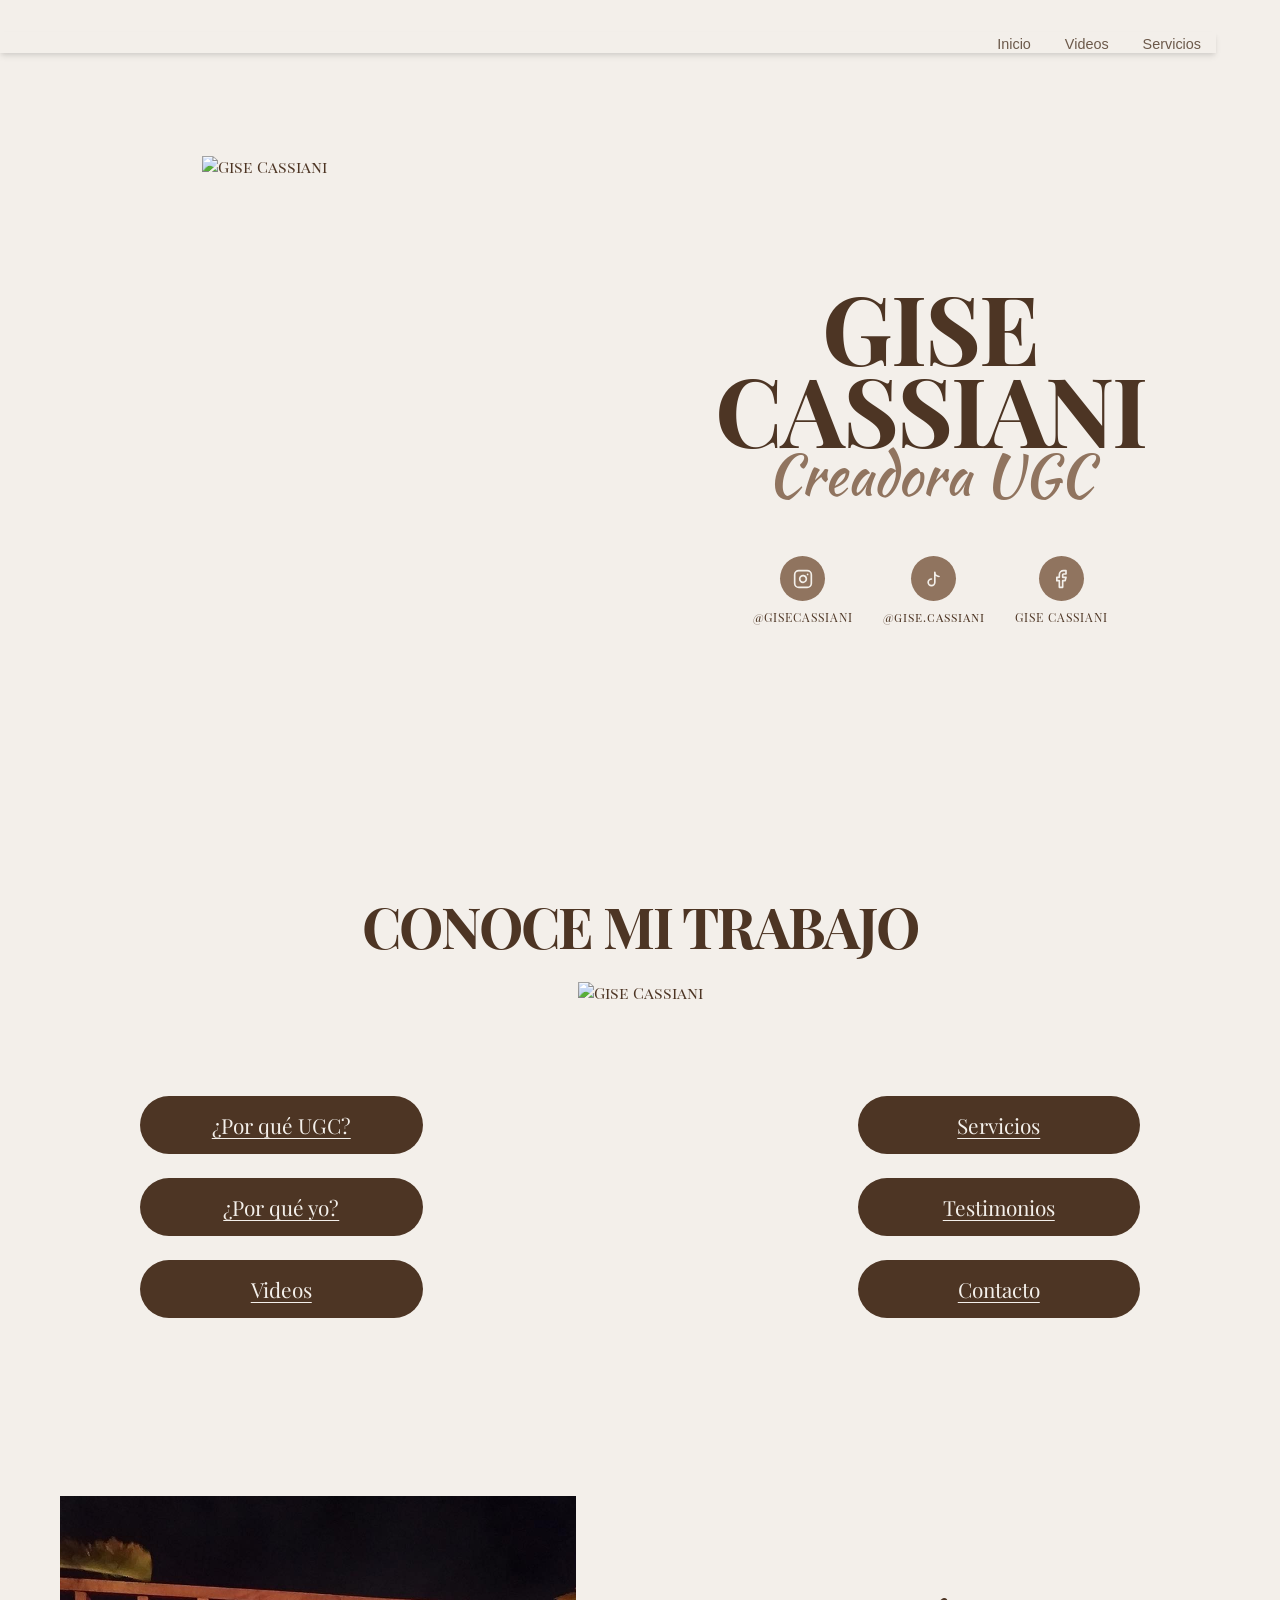
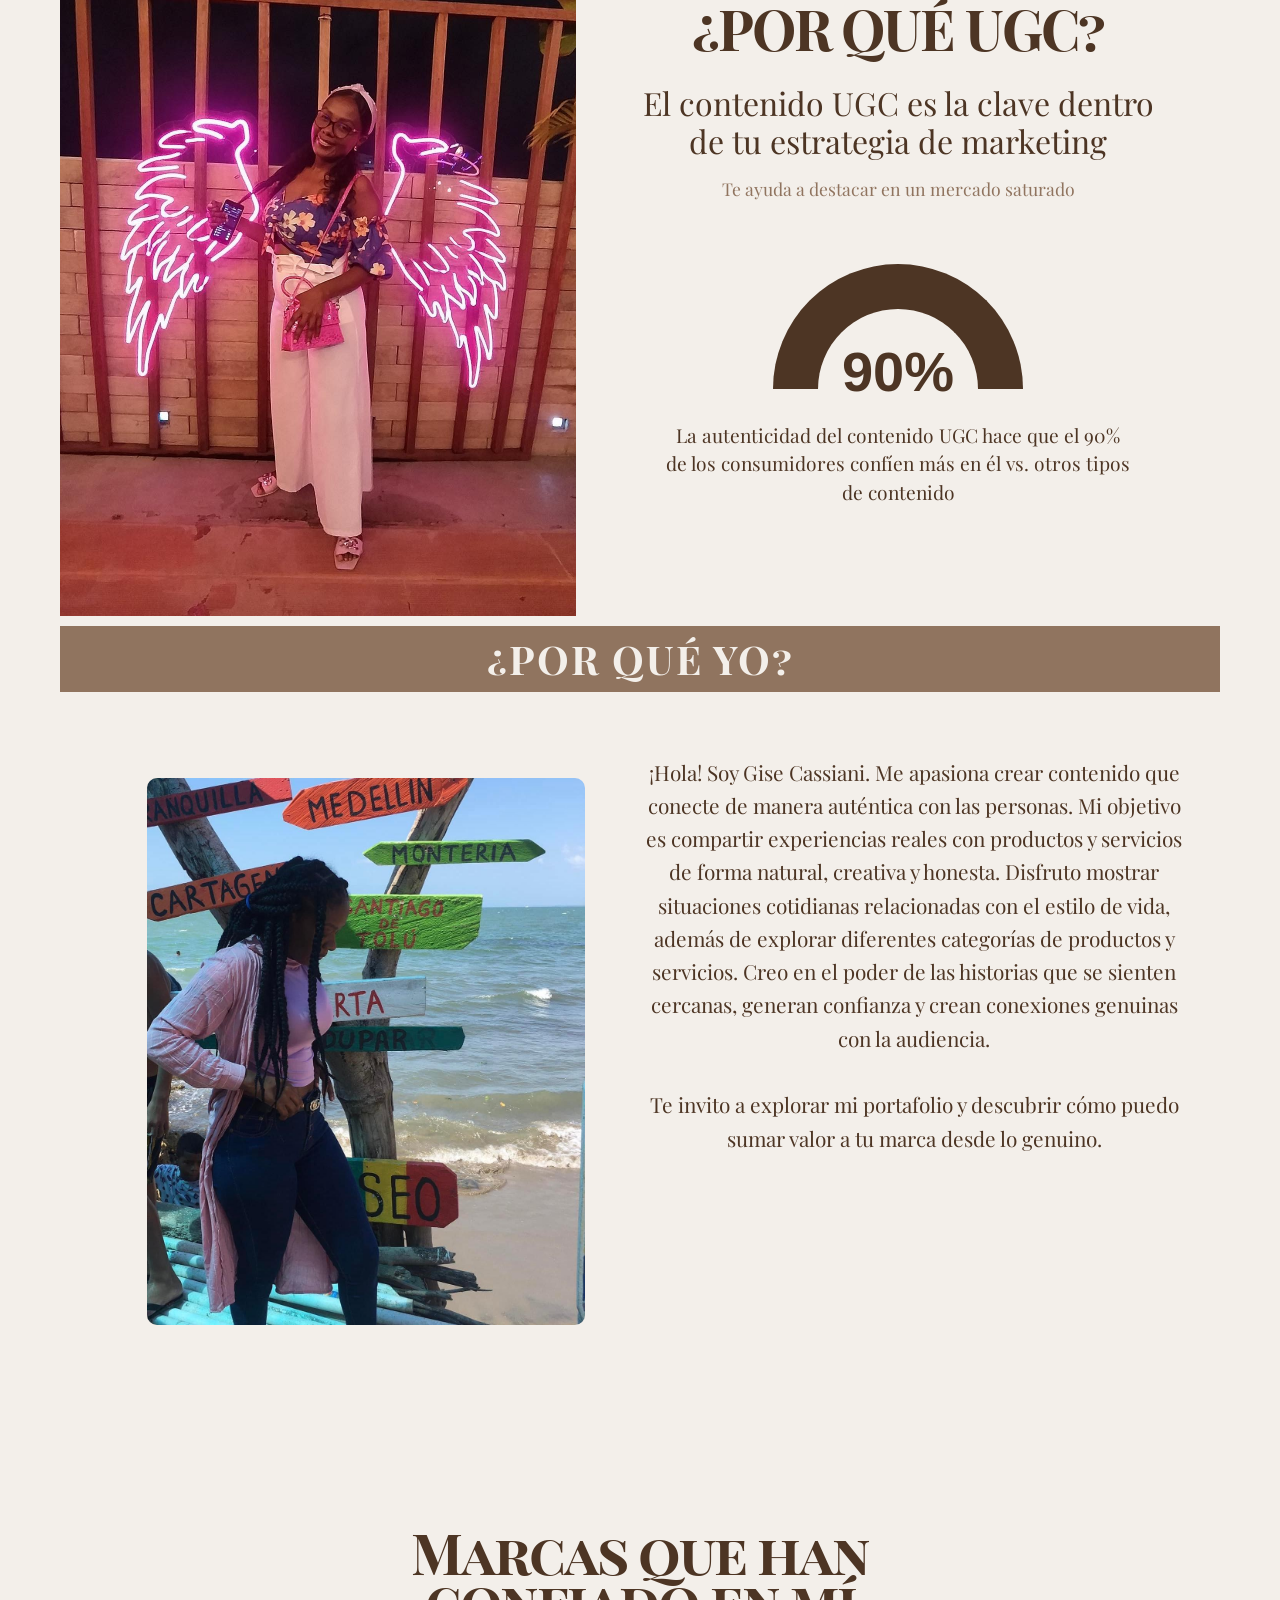
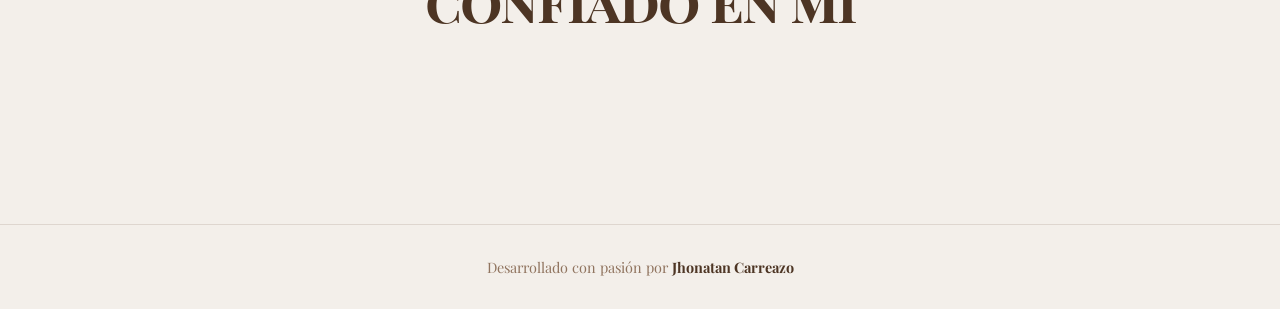
==== index.html @ 655ff2fc "primer commit del portafolio" ====
<!DOCTYPE html>
<html lang="es">

<head>
    <meta charset="UTF-8">
    <meta name="description"
        content="Gise Cassiani - Creadora de contenido UGC. Portafolio profesional de videos, fotos y estrategias de marketing auténtico para marcas.">
    <meta name="keywords"
        content="UGC, Creadora de contenido, Portafolio UGC, Marketing Digital, Videos para marcas, Gise Cassiani">
    <meta name="author" content="Jhonatan Carreazo">
    <meta name="robots" content="index, follow">
    
    <meta property="og:title" content="Gise Cassiani | Portafolio UGC">
    <meta property="og:description" content="Descubre mi trabajo como creadora de contenido UGC. ¡Hagamos magia juntos!">
    <meta property="og:type" content="website">
    <meta property="og:url" content="https://jhonatancarreazo.dev">
    <meta property="og:image" content="images/erasebg-transformed.png">
    <meta property="og:site_name" content="Gise Cassiani Portafolio">
    
    <meta name="twitter:card" content="summary_large_image">
    <meta name="twitter:title" content="Gise Cassiani | Portafolio UGC">
    <meta name="twitter:description" content="¡Conoce mi trabajo como Creadora UGC y cómo puedo ayudar a tu marca!">
    <meta name="twitter:image" content="https://tu-sitio.com/ruta-a-tu-imagen-destacada.jpg">
    <meta name="viewport" content="width=device-width, initial-scale=1.0">
    <title>Gise Cassiani Portafolio UGC</title>
    <link rel="stylesheet" href="css/style.css">
    <link rel="stylesheet" href="css/animations.css">
    <link rel="preconnect" href="https://fonts.googleapis.com">
    <link rel="preconnect" href="https://fonts.gstatic.com" crossorigin>
    <link
        href="https://fonts.googleapis.com/css2?family=Kaushan+Script&family=Playfair+Display:ital,wght@0,400;0,700;1,400&family=Playfair+Display+SC:wght@400;700;900&display=swap"
        rel="stylesheet">
    <link rel="apple-touch-icon" sizes="180x180" href="/apple-touch-icon.png">
    <link rel="icon" type="image/png" sizes="32x32" href="/favicon-32x32.png">
    <link rel="icon" type="image/png" sizes="16x16" href="/favicon-16x16.png">
    <link rel="manifest" href="/site.webmanifest">
</head>

<body>
    <!-- Cabecera principal -->
    <header>
        <nav>
            <ul>
                <li><a href="#pagina1">Inicio</a></li>
                <li><a href="pagina2.html">Videos</a></li>
                <li><a href="pagina3.html">Servicios</a></li>
            </ul>
        </nav>
    </header>

    <!-- Contenido principal -->
    <main>
        <section id="inicio" class="scroll-fade">
            <!-- Columna Izquierda: Imagen -->
            <div class="hero-image">
                <img src="https://scontent.fctg3-1.fna.fbcdn.net/v/t51.75761-15/503026976_18511885459011112_2456021382755067186_n.jpg?stp=dst-jpegr_tt6&cstp=mx1440x1800&ctp=s1440x1800&_nc_cat=107&ccb=1-7&_nc_sid=127cfc&_nc_ohc=nzuhHfvpcVIQ7kNvwGyh96o&_nc_oc=AdpxmUArTo5shgajPVLCJUZVkz6p6e_ZBP7SNXU3FIR8DgE936TfDX5MxRceCmT9PYo&_nc_zt=23&se=-1&_nc_ht=scontent.fctg3-1.fna&_nc_gid=YybNqIV1tyCr9JpvEEvUQQ&_nc_ss=7b2a8&oh=00_Af-fkqdub2Xs7M1Q_HsnXC6SYSzRhWqCmc-sHH1vd_h81A&oe=6A33B19A"
                    alt="Gise Cassiani">
            </div>

            <!-- Columna Derecha: Contenido -->
            <div class="content-right">
                <h2 class="playfair-display-sc-bold">GISE<br>CASSIANI</h2>
                <p class="subtile kaushan-script-regular">Creadora UGC</p>

                <!-- Redes Sociales -->
                <div class="social-container">
                    <div class="social-item">
                        <a href="https://www.instagram.com/gisecassiani_1109/">
                            <div class="icon">
                                <!-- SVG Instagram -->
                                <svg viewBox="0 0 24 24" fill="none" stroke="currentColor" stroke-width="2" stroke-linecap="round"
                                    stroke-linejoin="round">
                                    <rect x="2" y="2" width="20" height="20" rx="5" ry="5"></rect>
                                    <path d="M16 11.37A4 4 0 1 1 12.63 8 4 4 0 0 1 16 11.37z"></path>
                                    <line x1="17.5" y1="6.5" x2="17.51" y2="6.5"></line>
                                </svg>
                            </div>
                        </a>
                        <a href="https://www.instagram.com/gisecassiani_1109/">@GISECASSIANI</a>
                    </div>

                    <div class="social-item">
                        <a href="https://www.tiktok.com/@gise.cassiani">
                            <div class="icon">
                                <!-- SVG TikTok (Aproximación) -->
                                <svg viewBox="0 0 24 24" fill="none" stroke="currentColor" stroke-width="2" stroke-linecap="round"
                                    stroke-linejoin="round">
                                    <path d="M9 12a4 4 0 1 0 4 4V4a5 5 0 0 0 5 5"></path>
                                </svg>
                            </div>
                        </a>
                        <a href="https://www.tiktok.com/@gise.cassiani">@gise.cassiani</a>
                    </div>

                    <div class="social-item">
                        <a href="https://www.facebook.com/giselis.cassianisalgado">
                            <div class="icon">
                                <!-- SVG Facebook -->
                                <svg viewBox="0 0 24 24" fill="none" stroke="currentColor" stroke-width="2" stroke-linecap="round"
                                    stroke-linejoin="round">
                                    <path d="M18 2h-3a5 5 0 0 0-5 5v3H7v4h3v8h4v-8h3l1-4h-4V7a1 1 0 0 1 1-1h3z"></path>
                                </svg>
                            </div>
                        </a>
                        <a href="https://www.facebook.com/giselis.cassianisalgado">GISE CASSIANI</a>
                    </div>
                </div>
            </div>
        </section>
        <section id="conoce-mi-trabajo" class="padding-global scroll-fade">
            <h2 class="titulo-seccion">CONOCE MI TRABAJO</h2>
            <div class="menu-trabajo-container">
                <div class="menu-columna">
                    <a href="#por-que-ugc" class="btn-pildora">¿Por qué UGC?</a>
                    <a href="#por-que-yo" class="btn-pildora">¿Por qué yo?</a>
                    <a href="pagina2.html" class="btn-pildora">Videos</a>
                </div>
        
                <div class="menu-imagen">
                    <img src="images/erasebg-transformed.png" alt="Gise Cassiani">
                </div>
        
                <div class="menu-columna">
                    <a href="pagina3.html#servicios" class="btn-pildora">Servicios</a>
                    <a href="pagina3.html#testimonios" class="btn-pildora">Testimonios</a>
                    <a href="pagina3.html#contacto" class="btn-pildora">Contacto</a>
                </div>
            </div>
        </section>
        
        <section id="por-que-ugc" class="seccion-dividida scroll-fade">
            <div class="mitad-imagen">
                <img src="images/gise_neon.jpg" alt="Por qué UGC">
            </div>
        
            <div class="mitad-texto centrado-vertical">
                <h2 class="titulo-seccion">¿POR QUÉ UGC?</h2>
                <h3 class="subtitulo-serif">El contenido UGC es la clave dentro<br>de tu estrategia de marketing</h3>
                <p class="texto-pequeno">Te ayuda a destacar en un mercado saturado</p>
        
                <div class="grafico-dona-contenedor">
                    <div class="dona-mitad"></div>
                    <span class="dona-texto">90%</span>
                </div>
        
                <p class="texto-serif">La autenticidad del contenido UGC hace que el 90%<br>de los consumidores confíen más en
                    él vs. otros tipos<br>de contenido</p>
            </div>
        </section>
        
        <section id="por-que-yo" class="scroll-fade">
            <div class="barra-titulo">
                <h2>¿POR QUÉ YO?</h2>
            </div>
        
            <div class="seccion-dividida padding-global">
                <div class="mitad-imagen-contenida">
                    <img src="images/gise_jean.jpg" alt="Gise Cassiani">
                </div>
        
                <div class="mitad-texto text-justificado">
                    <p class="texto-serif-grande">
                        ¡Hola! Soy Gise Cassiani. Me apasiona crear contenido que conecte de manera auténtica con las personas.
                        Mi objetivo es compartir experiencias reales con productos y servicios de forma natural, creativa y
                        honesta. Disfruto mostrar situaciones cotidianas relacionadas con el estilo de vida, además de explorar
                        diferentes categorías de productos y servicios. Creo en el poder de las historias que se sienten
                        cercanas, generan confianza y crean conexiones genuinas con la audiencia.<br><br>
                        Te invito a explorar mi portafolio y descubrir cómo puedo sumar valor a tu marca desde lo genuino.
                    </p>
                </div>
            </div>
        </section>
        
        <section id="marcas" class="padding-global scroll-fade">
            <h2 class="titulo-seccion">Marcas que han<br>confiado en mí</h2>
        
            <div class="grid-marcas">
            </div>
        </section>
    </main>
    <footer class="site-footer">
        <p>Desarrollado con pasión por
            <a href="https://jhonatancarreazo.dev" target="_blank" rel="noopener noreferrer">Jhonatan Carreazo</a>
        </p>
    </footer>
<script src="js/scroll.js"></script>
</body>

</html>
---- css/style.css ----
/* 1. REINICIO GENERAL */
* {
    margin: 0;
    padding: 0;
    box-sizing: border-box;
}

.playfair-display-sc-bold {
    font-family: "Playfair Display SC", serif;
    font-weight: 700;
    font-style: normal;
}

.kaushan-script-regular {
    font-family: "Kaushan Script", cursive;
    font-weight: 400;
    font-style: normal;
}

/* 2. ESTILOS GLOBALES */
body {
    font-family: 'Playfair Display SC', serif;
    /* Aplicamos el color beige de la imagen de referencia */
    background-color: #F3EFEA;
    color: #4D3524;
    /* Tono café principal */
    overflow-x: hidden;
}

/* 3. CABECERA Y NAVEGACIÓN */
header {
    padding: 2rem 4rem 0 0;
    text-align: right;
    background: transparent;
}

nav{
    box-shadow: 0 4px 6px -1px rgba(0, 0, 0, 0.1), 0 2px 4px -1px rgba(0, 0, 0, 0.06);
}

nav ul {
    list-style: none;
}

nav ul li {
    display: inline;
    margin: 0 15px;
}

nav ul li a {
    color: #6C594A;
    text-decoration: none;
    font-family: Arial, sans-serif;
    font-size: 0.9rem;
}

nav ul li a:hover {
    color: #4D3524;
}

/* 4. CONTENIDO PRINCIPAL Y SECCIONES */
main {
    width: 100%;
    max-width: 1200px;
    margin: 0 auto;
    padding: 20px;
}

#inicio {
    display: flex;
    flex-direction: row;
    align-items: center;
    justify-content: center;
    height: 85vh;
    /* Ocupa la mayor parte de la pantalla */
    gap: 5%;
    /* Espacio entre imagen y texto */
    /* Eliminamos el borde rojo y las propiedades conflictivas */
    background: transparent;
    box-shadow: none;
}

/* 5. COLUMNA IZQUIERDA (IMAGEN) */
.hero-image {
    flex: 1;
    display: flex;
    justify-content: flex-end;
    max-width: 45%;
}

.hero-image img {
    width: 100%;
    max-width: 380px;
    height: 600px;
    object-fit: cover;
    /* Asegura que la imagen no se deforme */
    /* Eliminamos el borde punteado de tu versión anterior */
}

/* 6. COLUMNA DERECHA (TEXTO Y REDES) */
.content-right {
    flex: 1;
    display: flex;
    flex-direction: column;
    align-items: center;
    text-align: center;
}

h2 {
    font-size: 6em;
    /* Reducido de los 10em originales para que encaje bien */
    color: #4D3524;
    line-height: 0.85;
    /* Junta las líneas "GISE" y "CASSIANI" */
    margin-bottom: 0;
    letter-spacing: -2px;
}

.subtile {
    font-size: 3.5em;
    color: #90745F;
    /* Un café más claro para el subtítulo */
    margin-top: -15px;
    /* Sube la cursiva para que se superponga ligeramente al título */
    /* Eliminado el borde sólido teal */
}

/* 7. REDES SOCIALES */
.social-container {
    display: flex;
    gap: 30px;
    margin-top: 40px;
}

.social-item {
    display: flex;
    flex-direction: column;
    align-items: center;
    gap: 8px;
}

.icon {
    width: 45px;
    height: 45px;
    background-color: #90745F;
    border-radius: 50%;
    display: flex;
    justify-content: center;
    align-items: center;
}

.icon svg {
    width: 20px;
    height: 20px;
    color: #F3EFEA;
    /* Icono del color del fondo */
}

.social-item a {
    text-decoration: none;
    font-family: "Playfair Display SC", serif;
    font-size: 0.75em;
    color: #4D3524;
    letter-spacing: 1px;
}


/* --- CLASES DE UTILIDAD GENERAL --- */
.padding-global {
    padding: 4rem 2rem;
}

.titulo-seccion {
    font-family: "Playfair Display SC", serif;
    font-size: 3.5em;
    color: #4D3524;
    text-align: center;
    margin-bottom: 2rem;
    font-weight: 700;
}

/* --- SECCIÓN: CONOCE MI TRABAJO --- */
.menu-trabajo-container {
    display: flex;
    justify-content: center;
    align-items: center;
    gap: 3rem;
    max-width: 1000px;
    margin: 0 auto;
}

.menu-columna {
    display: flex;
    flex-direction: column;
    gap: 1.5rem;
    flex: 1;
}

.btn-pildora {
    background-color: #4D3524;
    color: #F3EFEA;
    font-family: "Playfair Display", serif;
    font-size: 1.3em;
    text-decoration: underline;
    text-underline-offset: 4px;
    text-decoration-thickness: 1px;
    padding: 15px 30px;
    border-radius: 50px;
    /* Hace la forma de píldora */
    text-align: center;
    transition: transform 0.3s ease;
}

.btn-pildora:hover {
    transform: scale(1.05);
    /* Pequeño zoom al pasar el mouse */
}

.menu-imagen {
    flex: 1.2;
    display: flex;
    justify-content: center;
}

.menu-imagen img {
    max-width: 100%;
    height: 450px;
    object-fit: contain;
}

/* --- SECCIONES DIVIDIDAS (50/50) --- */
.seccion-dividida {
    display: flex;
    flex-wrap: wrap;
    min-height: 80vh;
}

.mitad-imagen,
.mitad-texto {
    flex: 1;
    min-width: 300px;
    /* Para que colapse en móviles */
}

.mitad-imagen img {
    width: 100%;
    height: 100%;
    object-fit: cover;
    /* Cubre todo el espacio sin deformar */
}

.centrado-vertical {
    display: flex;
    flex-direction: column;
    justify-content: center;
    align-items: center;
    text-align: center;
    padding: 2rem 4rem;
}

.subtitulo-serif {
    font-family: "Playfair Display", serif;
    font-size: 2em;
    color: #4D3524;
    font-weight: 400;
    margin-bottom: 1rem;
    line-height: 1.2;
}

.texto-pequeno {
    font-family: "Playfair Display", serif;
    color: #90745F;
    font-size: 1.1em;
    margin-bottom: 2rem;
}

.texto-serif {
    font-family: "Playfair Display", serif;
    color: #4D3524;
    font-size: 1.2em;
    line-height: 1.5;
}

/* --- GRÁFICO DE DONA (90%) CSS PURO --- */
.grafico-dona-contenedor {
    position: relative;
    width: 250px;
    margin: 2rem auto;
}

.dona-mitad {
    width: 250px;
    height: 125px;
    /* Siempre la mitad del ancho */
    border: 45px solid #4D3524;
    /* Grosor del círculo */
    border-bottom: 0;
    border-top-left-radius: 125px;
    border-top-right-radius: 125px;
    box-sizing: border-box;
}

.dona-texto {
    position: absolute;
    bottom: -15px;
    /* Lo baja hacia el espacio vacío */
    left: 50%;
    transform: translateX(-50%);
    font-size: 3.5em;
    font-weight: 900;
    color: #4D3524;
    font-family: Arial, sans-serif;
}

/* --- SECCIÓN: ¿POR QUÉ YO? --- */
.barra-titulo {
    background-color: #90745F;
    /* Marrón claro/medio */
    padding: 1rem;
    text-align: center;
    margin-top: 10px;
}

.barra-titulo h2 {
    color: #F3EFEA;
    font-family: "Playfair Display SC", serif;
    font-size: 2.5em;
    margin: 0;
    letter-spacing: 2px;
}

.mitad-imagen-contenida {
    flex: 1;
    display: flex;
    justify-content: center;
    align-items: center;
}

.mitad-imagen-contenida img {
    max-width: 80%;
    border-radius: 10px;
}

.texto-serif-grande {
    font-family: "Playfair Display", serif;
    color: #4D3524;
    font-size: 1.3em;
    line-height: 1.6;
    text-align: center;
}

/* --- SECCIÓN: MARCAS --- */
#marcas {
    min-height: 40vh;
    display: flex;
    flex-direction: column;
    justify-content: center;
}



/* --- SECCIÓN: VIDEOS --- */
.seccion-videos {
    position: relative;
    padding: 4rem 0;
    min-height: 80vh;
}

.fondo-bicolor {
    position: absolute;
    top: 0;
    left: 0;
    width: 100%;
    height: 55%;
    /* La mitad superior es marrón */
    background-color: #4D3524;
    z-index: -1;
}

.videos-header {
    display: flex;
    justify-content: center;
    align-items: center;
    position: relative;
    margin-bottom: 3rem;
}

.btn-back {
    position: absolute;
    left: 5%;
    width: 45px;
    height: 45px;
    background-color: #F3EFEA;
    color: #4D3524;
    border-radius: 50%;
    display: flex;
    justify-content: center;
    align-items: center;
    text-decoration: none;
}

.btn-back svg {
    width: 24px;
    height: 24px;
}

.pildora-titulo {
    background-color: #F3EFEA;
    padding: 10px 40px;
    border-radius: 50px;
}

.pildora-titulo h2 {
    font-family: "Playfair Display", serif;
    font-size: 2em;
    color: #4D3524;
    margin: 0;
    font-weight: 400;
}

.videos-grid {
    display: flex;
    justify-content: center;
    flex-wrap: wrap;    
    gap: 2rem;
    max-width: 1000px;
    margin: 0 auto;
    padding: 20px;
}

.video-card {
    position: relative;
    width: 300px;
    height: 500px;
    flex-shrink: 0;
    border-radius: 20px;
    overflow: hidden;
    border: 6px solid #F3EFEA;
    box-shadow: 0 10px 20px rgba(0, 0, 0, 0.1);
}

.video-card img,
.video-card video {
    width: 100%;
    height: 100%;
    object-fit: cover;
    /* Esto es la clave: fuerza el encuadre */
    display: block;
}

.play-icon {
    position: absolute;
    top: 50%;
    left: 50%;
    transform: translate(-50%, -50%);
    width: 50px;
    height: 50px;
    background-color: rgba(77, 53, 36, 0.7);
    color: #F3EFEA;
    border-radius: 50%;
    display: flex;
    justify-content: center;
    align-items: center;
    font-size: 1.5em;
    cursor: pointer;
}

/* --- SECCIÓN: MIS SERVICIOS --- */
.seccion-servicios {
    display: flex;
    align-items: center;
    gap: 4rem;
}

.servicios-titulo-bloque {
    background-color: #4D3524;
    padding: 2rem 3rem;
    width: 40%;
}

.servicios-titulo-bloque h2 {
    color: #F3EFEA;
    font-size: 3em;
    font-family: "Playfair Display SC", serif;
    margin: 0;
    text-align: right;
}

.lista-servicios {
    list-style: none;
    flex: 1;
    display: flex;
    flex-direction: column;
    gap: 2rem;
}

.lista-servicios li {
    display: flex;
    align-items: flex-start;
    gap: 1rem;
}

.diamante {
    color: #4D3524;
    font-size: 1.5em;
    margin-top: -5px;
}

.lista-servicios p {
    font-family: Arial, sans-serif;
    color: #4D3524;
    font-size: 1.1em;
    line-height: 1.5;
    letter-spacing: 1px;
}

/* --- SECCIÓN: TESTIMONIOS Y ESTADÍSTICAS --- */
.text-center {
    text-align: center;
}

.titulo-estadisticas {
    font-family: "Playfair Display", serif;
    font-size: 4em;
    color: #4D3524;
    margin-bottom: 3rem;
    font-weight: 400;
}

.ampersand {
    font-family: "Playfair Display", serif;
    font-size: 1.5em;
    font-weight: 700;
    vertical-align: middle;
}

.estadisticas-grid {
    display: flex;
    justify-content: center;
    gap: 2rem;
    flex-wrap: wrap;
}

.stat-columna {
    flex: 1;
    min-width: 250px;
    max-width: 350px;
}

.stat-columna img {
    width: 100%;
    border-radius: 10px;
    box-shadow: 0 4px 10px rgba(0, 0, 0, 0.05);
}

.stat-fuente {
    font-family: "Playfair Display", serif;
    font-size: 1.5em;
    color: #90745F;
    margin-top: 1rem;
}

/* --- SECCIÓN: CONTACTO --- */
.align-center {
    align-items: center;
}

.texto-centro {
    text-align: center;
}

.mitad-imagen-circular {
    flex: 1;
    display: flex;
    justify-content: center;
}

.circulo-espejo {
    width: 450px;
    height: 450px;
    border-radius: 50%;
    overflow: hidden;
}

.circulo-espejo img {
    width: 100%;
    height: 100%;
    object-fit: cover;
}

.titulo-magia {
    font-family: "Playfair Display SC", serif;
    font-size: 3.5em;
    color: #4D3524;
    line-height: 1.1;
    margin-bottom: 0.5rem;
}

.subtitulo-contacto {
    font-family: "Playfair Display", serif;
    color: #90745F;
    font-size: 1.2em;
    margin-bottom: 3rem;
    letter-spacing: 2px;
}

.info-contacto {
    display: flex;
    flex-direction: column;
    align-items: center;
    gap: 1rem;
    margin-bottom: 3rem;
}

.contacto-item {
    display: flex;
    align-items: center;
    gap: 15px;
    color: #90745F;
}

.contacto-item svg {
    width: 24px;
    height: 24px;
}

.contacto-item span {
    font-family: "Playfair Display", serif;
    font-size: 1.2em;
}

.justify-center {
    justify-content: center;
}

.site-footer {
    text-align: center;
    padding: 2rem;
    background-color: #F3EFEA;
    /* Mismo color de fondo */
    color: #90745F;
    /* Color café suave */
    font-family: "Playfair Display", serif;
    font-size: 0.9em;
    border-top: 1px solid #DED6CF;
    /* Una línea muy fina para separar */
    margin-top: 2rem;
}

.site-footer a {
    color: #4D3524;
    text-decoration: none;
    font-weight: 700;
    transition: color 0.3s ease;
}

.site-footer a:hover {
    color: #90745F;
    text-decoration: underline;
}
---- css/animations.css ----
/* 1. APARICIÓN SUAVE (FADE IN) */
.fade-in {
    opacity: 0;
    animation: fadeInAnimation 1.5s ease-in forwards;
}

@keyframes fadeInAnimation {
    from {
        opacity: 0;
        transform: translateY(20px);
    }

    to {
        opacity: 1;
        transform: translateY(0);
    }
}

/* 2. EFECTO HOVER EN VIDEOS Y TARJETAS */
.video-card,
.mitad-imagen img,
.circulo-espejo {
    transition: transform 0.4s ease, box-shadow 0.4s ease;
}


.video-card:hover,
.mitad-imagen img:hover{
    transform: scale(1.02);
    box-shadow: 0 20px 30px rgba(0, 0, 0, 0.15);
}

/* 3. FLOTAR PARA ICONOS O BOTONES */
@keyframes float {
    0% {
        transform: translateY(0px);
    }

    50% {
        transform: translateY(-10px);
    }

    100% {
        transform: translateY(0px);
    }
}

.icon,
.hero-image,
.circulo-espejo,
.menu-imagen,
.diamante {
    animation: float 3s ease-in-out infinite;
}


.titulo-seccion,
.titulo-magia {
    animation: slideInLeft 1s ease-out;
}

@keyframes slideInLeft {
    from {
        opacity: 0;
        transform: translateX(-50px);
    }

    to {
        opacity: 1;
        transform: translateX(0);
    }
}


/* Estado inicial: invisible y un poco desplazado */
.scroll-fade {
    opacity: 0;
    transform: translateY(30px);
    transition: all 0.8s ease-out;
}

/* Estado activo: cuando el JS detecta que entró en pantalla */
.scroll-fade.active {
    opacity: 1;
    transform: translateY(0);
}

/* QUITAMOS el hover de los enlaces de navegación */
nav a {
    transition: none !important;
    /* Elimina animaciones en el nav */
}
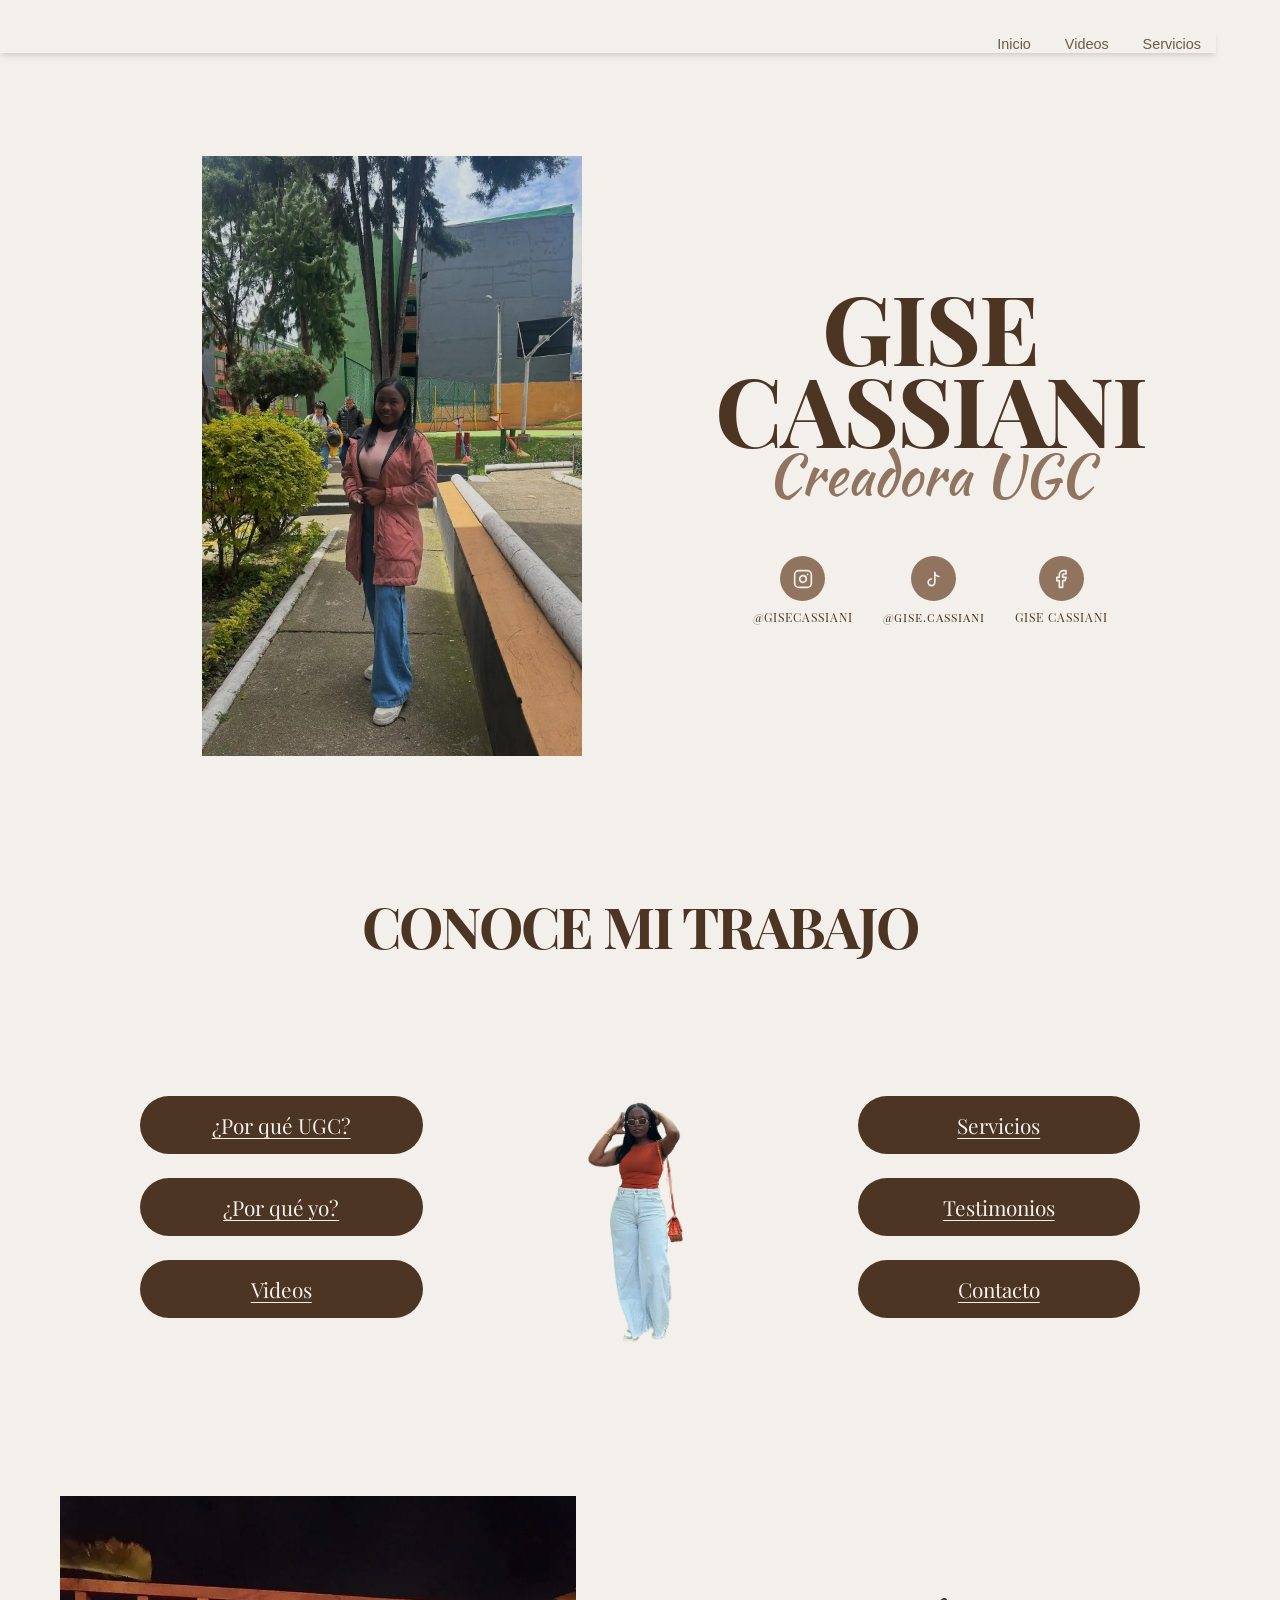
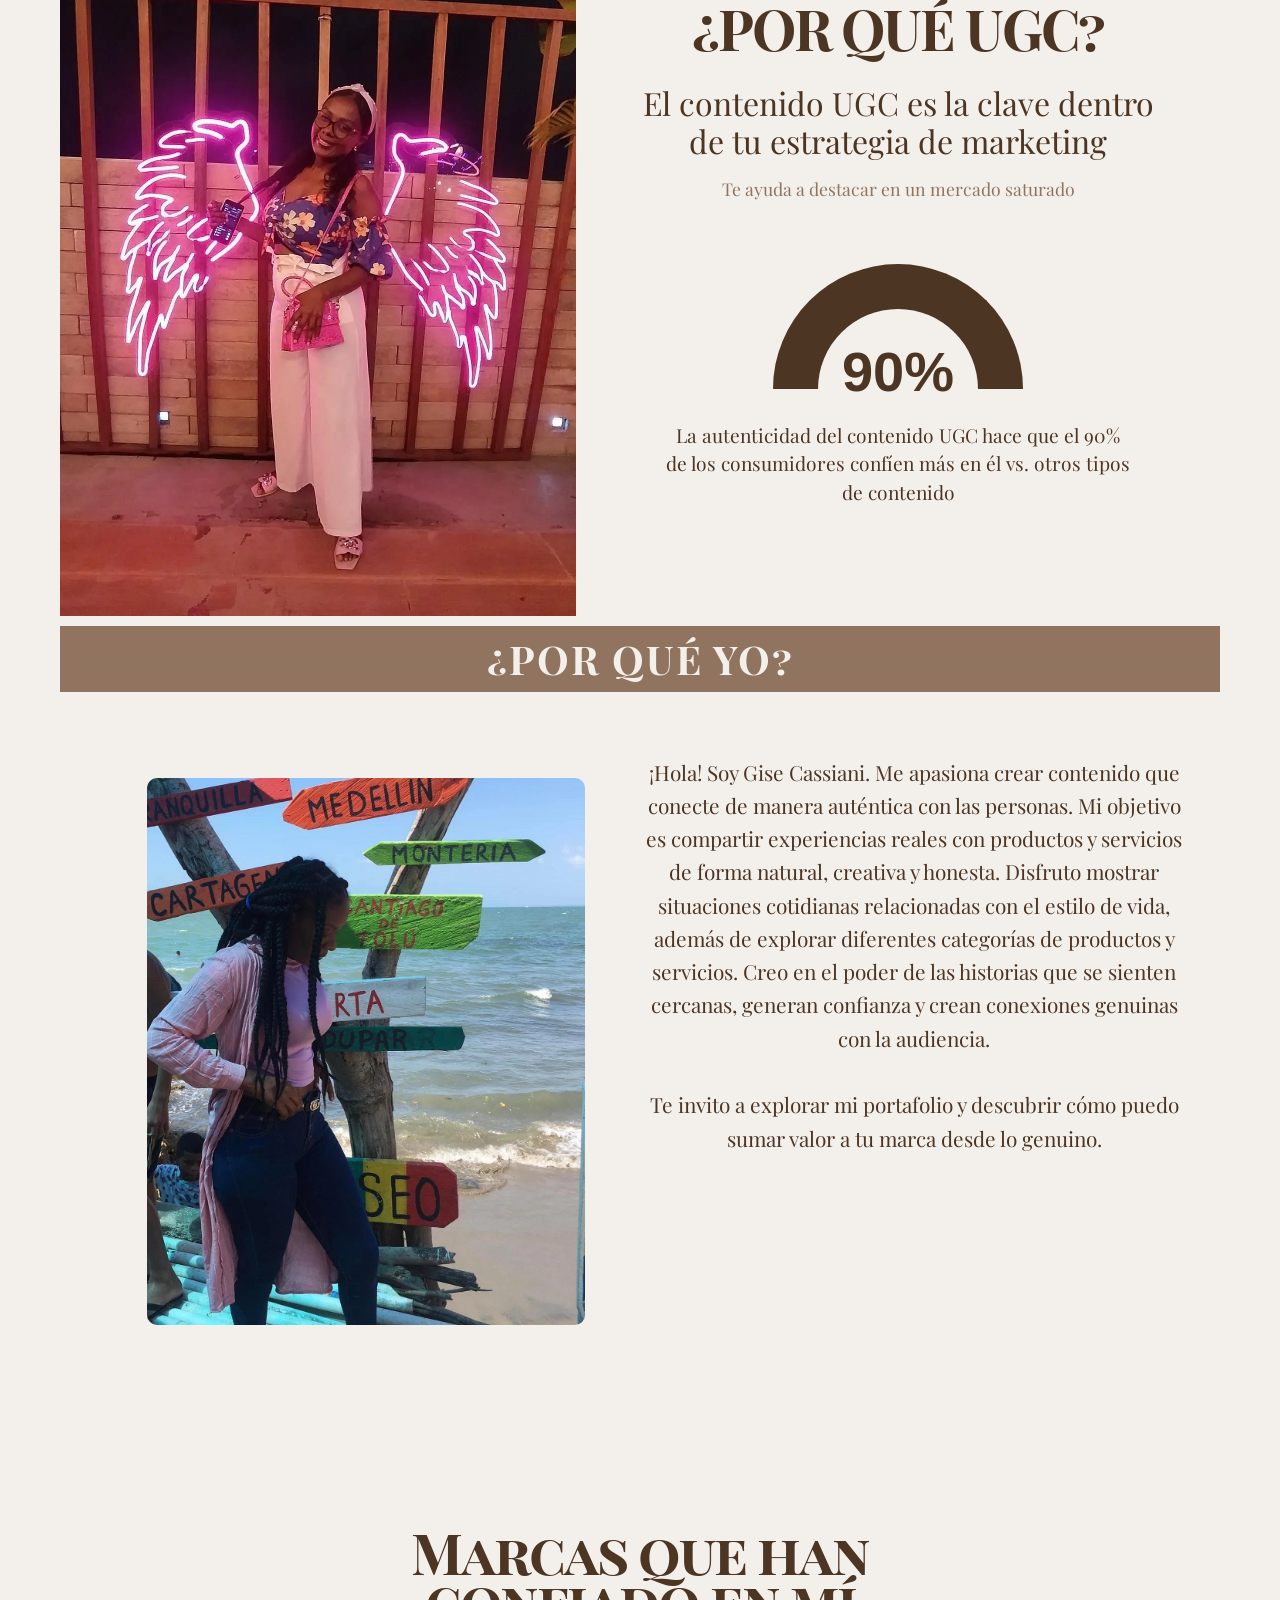
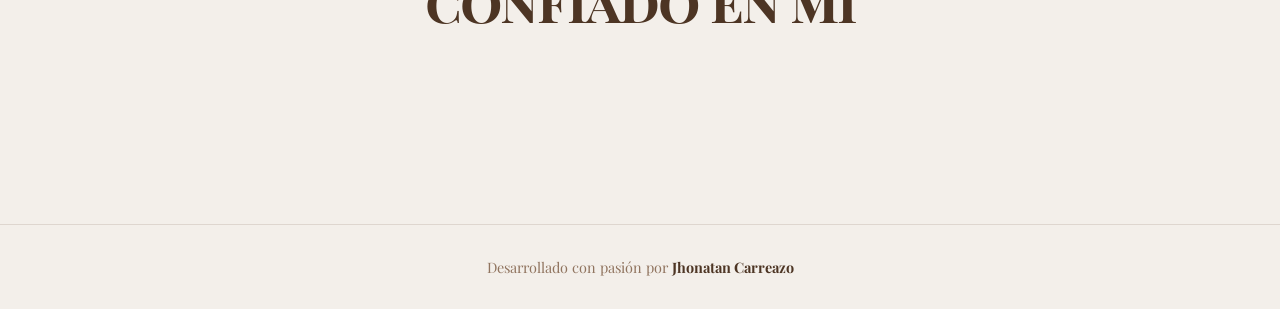
==== commit c57ed905: "Actualización: optimización de imágenes webp y nuevas páginas" ====
--- a/index.html
+++ b/index.html
@@ -20,7 +20,7 @@
     <meta name="twitter:card" content="summary_large_image">
     <meta name="twitter:title" content="Gise Cassiani | Portafolio UGC">
     <meta name="twitter:description" content="¡Conoce mi trabajo como Creadora UGC y cómo puedo ayudar a tu marca!">
-    <meta name="twitter:image" content="https://tu-sitio.com/ruta-a-tu-imagen-destacada.jpg">
+    <meta name="twitter:image" content="images/hero-image.webp">
     <meta name="viewport" content="width=device-width, initial-scale=1.0">
     <title>Gise Cassiani Portafolio UGC</title>
     <link rel="stylesheet" href="css/style.css">
@@ -53,7 +53,7 @@
         <section id="inicio" class="scroll-fade">
             <!-- Columna Izquierda: Imagen -->
             <div class="hero-image">
-                <img src="https://scontent.fctg3-1.fna.fbcdn.net/v/t51.75761-15/503026976_18511885459011112_2456021382755067186_n.jpg?stp=dst-jpegr_tt6&cstp=mx1440x1800&ctp=s1440x1800&_nc_cat=107&ccb=1-7&_nc_sid=127cfc&_nc_ohc=nzuhHfvpcVIQ7kNvwGyh96o&_nc_oc=AdpxmUArTo5shgajPVLCJUZVkz6p6e_ZBP7SNXU3FIR8DgE936TfDX5MxRceCmT9PYo&_nc_zt=23&se=-1&_nc_ht=scontent.fctg3-1.fna&_nc_gid=YybNqIV1tyCr9JpvEEvUQQ&_nc_ss=7b2a8&oh=00_Af-fkqdub2Xs7M1Q_HsnXC6SYSzRhWqCmc-sHH1vd_h81A&oe=6A33B19A"
+                <img src="images/hero-image.webp"
                     alt="Gise Cassiani">
             </div>
 
@@ -117,7 +117,7 @@
                 </div>
         
                 <div class="menu-imagen">
-                    <img src="images/erasebg-transformed.png" alt="Gise Cassiani">
+                    <img src="images/erasebg-transformed.webp" alt="Gise Cassiani">
                 </div>
         
                 <div class="menu-columna">
@@ -130,7 +130,7 @@
         
         <section id="por-que-ugc" class="seccion-dividida scroll-fade">
             <div class="mitad-imagen">
-                <img src="images/gise_neon.jpg" alt="Por qué UGC">
+                <img src="images/gise_neon.webp" alt="Por qué UGC">
             </div>
         
             <div class="mitad-texto centrado-vertical">
@@ -155,7 +155,7 @@
         
             <div class="seccion-dividida padding-global">
                 <div class="mitad-imagen-contenida">
-                    <img src="images/gise_jean.jpg" alt="Gise Cassiani">
+                    <img src="images/gise_jean.webp" alt="Gise Cassiani">
                 </div>
         
                 <div class="mitad-texto text-justificado">
--- a/css/style.css
+++ b/css/style.css
@@ -94,7 +94,7 @@
     height: 600px;
     object-fit: cover;
     /* Asegura que la imagen no se deforme */
-    /* Eliminamos el borde punteado de tu versión anterior */
+    
 }
 
 /* 6. COLUMNA DERECHA (TEXTO Y REDES) */
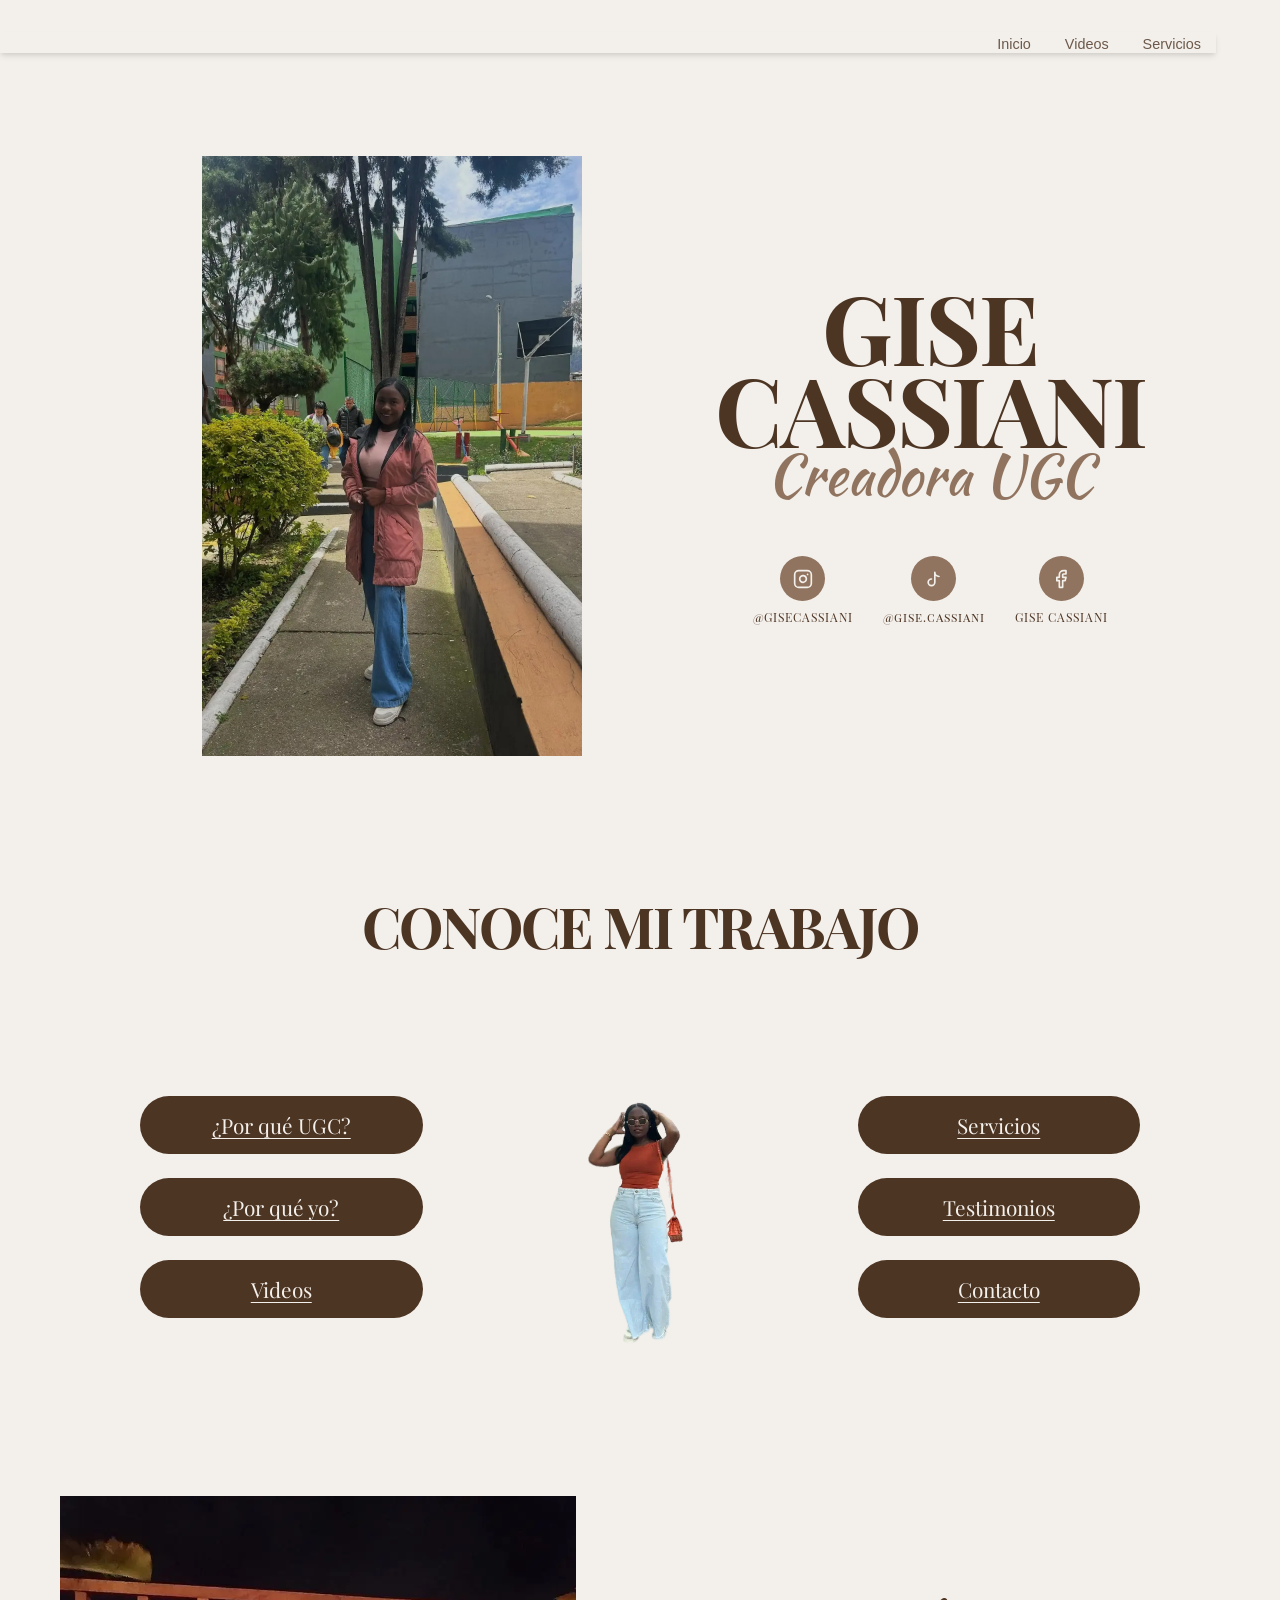
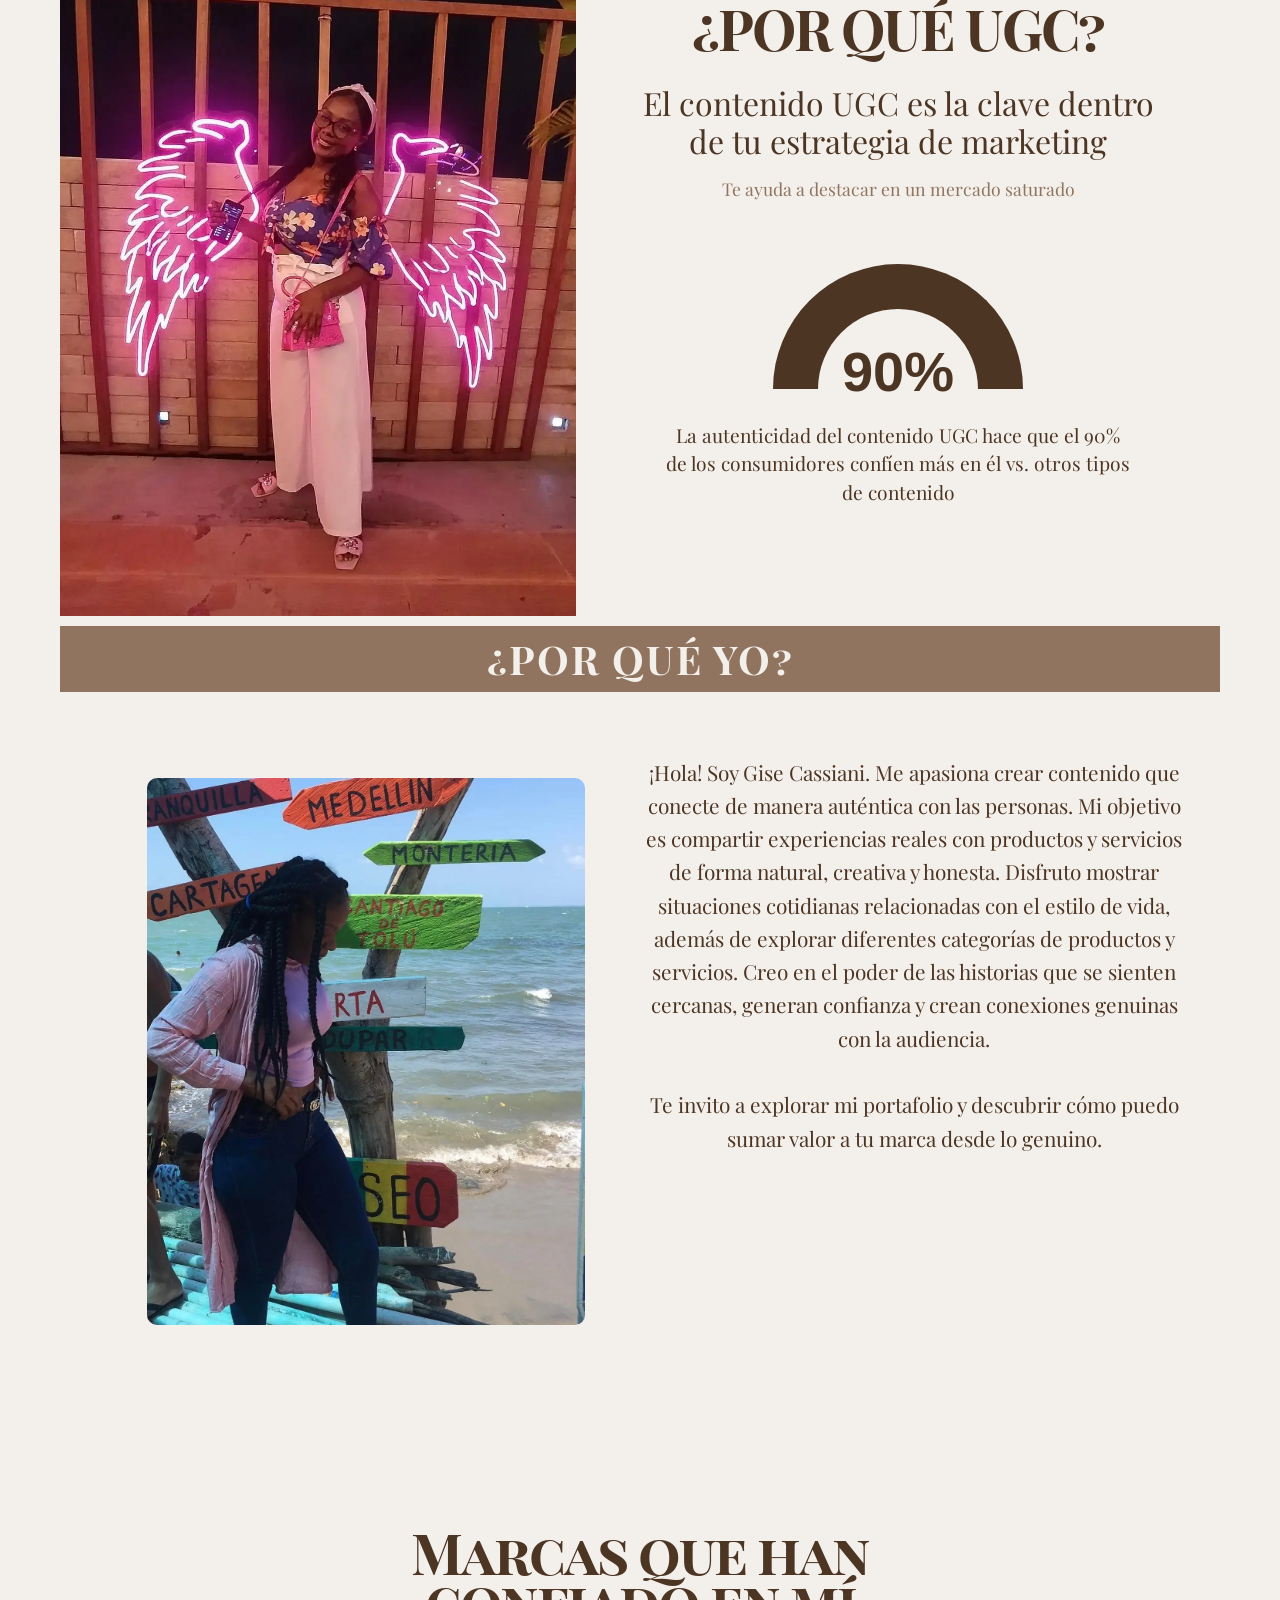
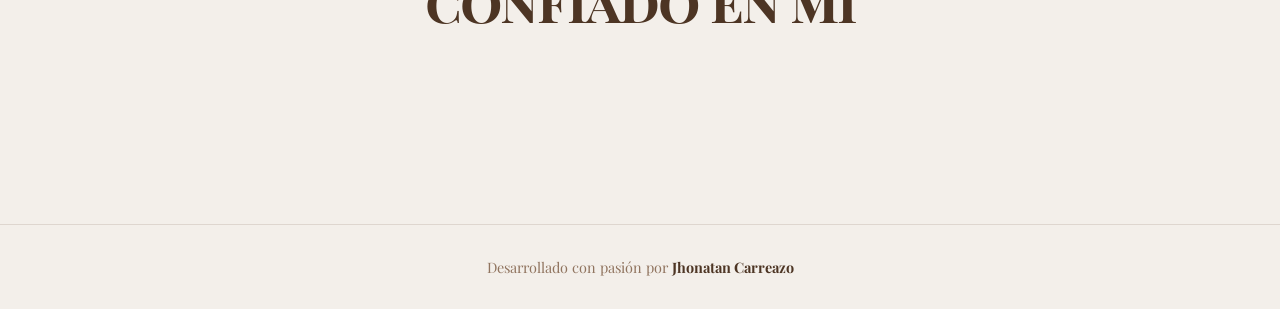
==== commit 3cddcaca: "Finalizando estructura, animaciones y optimización de imágenes" ====
--- a/index.html
+++ b/index.html
@@ -30,6 +30,8 @@
     <link
         href="https://fonts.googleapis.com/css2?family=Kaushan+Script&family=Playfair+Display:ital,wght@0,400;0,700;1,400&family=Playfair+Display+SC:wght@400;700;900&display=swap"
         rel="stylesheet">
+    <link rel="preload" fetchpriority="high" as="image" href="images/hero-image.webp" type="image/webp">
+
     <link rel="apple-touch-icon" sizes="180x180" href="/apple-touch-icon.png">
     <link rel="icon" type="image/png" sizes="32x32" href="/favicon-32x32.png">
     <link rel="icon" type="image/png" sizes="16x16" href="/favicon-16x16.png">
@@ -54,7 +56,7 @@
             <!-- Columna Izquierda: Imagen -->
             <div class="hero-image">
                 <img src="images/hero-image.webp"
-                    alt="Gise Cassiani">
+                    alt="Gise Cassiani" fetchpriority="high">
             </div>
 
             <!-- Columna Derecha: Contenido -->
@@ -117,7 +119,7 @@
                 </div>
         
                 <div class="menu-imagen">
-                    <img src="images/erasebg-transformed.webp" alt="Gise Cassiani">
+                    <img src="images/erasebg-transformed.webp" alt="Gise Cassiani" loading="lazy">
                 </div>
         
                 <div class="menu-columna">
@@ -130,7 +132,7 @@
         
         <section id="por-que-ugc" class="seccion-dividida scroll-fade">
             <div class="mitad-imagen">
-                <img src="images/gise_neon.webp" alt="Por qué UGC">
+                <img src="images/gise_neon.webp" alt="Por qué UGC" loading="lazy">
             </div>
         
             <div class="mitad-texto centrado-vertical">
@@ -155,7 +157,7 @@
         
             <div class="seccion-dividida padding-global">
                 <div class="mitad-imagen-contenida">
-                    <img src="images/gise_jean.webp" alt="Gise Cassiani">
+                    <img src="images/gise_jean.webp" alt="Gise Cassiani" loading="lazy">
                 </div>
         
                 <div class="mitad-texto text-justificado">
@@ -183,7 +185,7 @@
             <a href="https://jhonatancarreazo.dev" target="_blank" rel="noopener noreferrer">Jhonatan Carreazo</a>
         </p>
     </footer>
-<script src="js/scroll.js"></script>
+<script src="js/scroll.js" defer></script>
 </body>
 
 </html>
--- a/css/style.css
+++ b/css/style.css
@@ -75,7 +75,6 @@
     /* Ocupa la mayor parte de la pantalla */
     gap: 5%;
     /* Espacio entre imagen y texto */
-    /* Eliminamos el borde rojo y las propiedades conflictivas */
     background: transparent;
     box-shadow: none;
 }
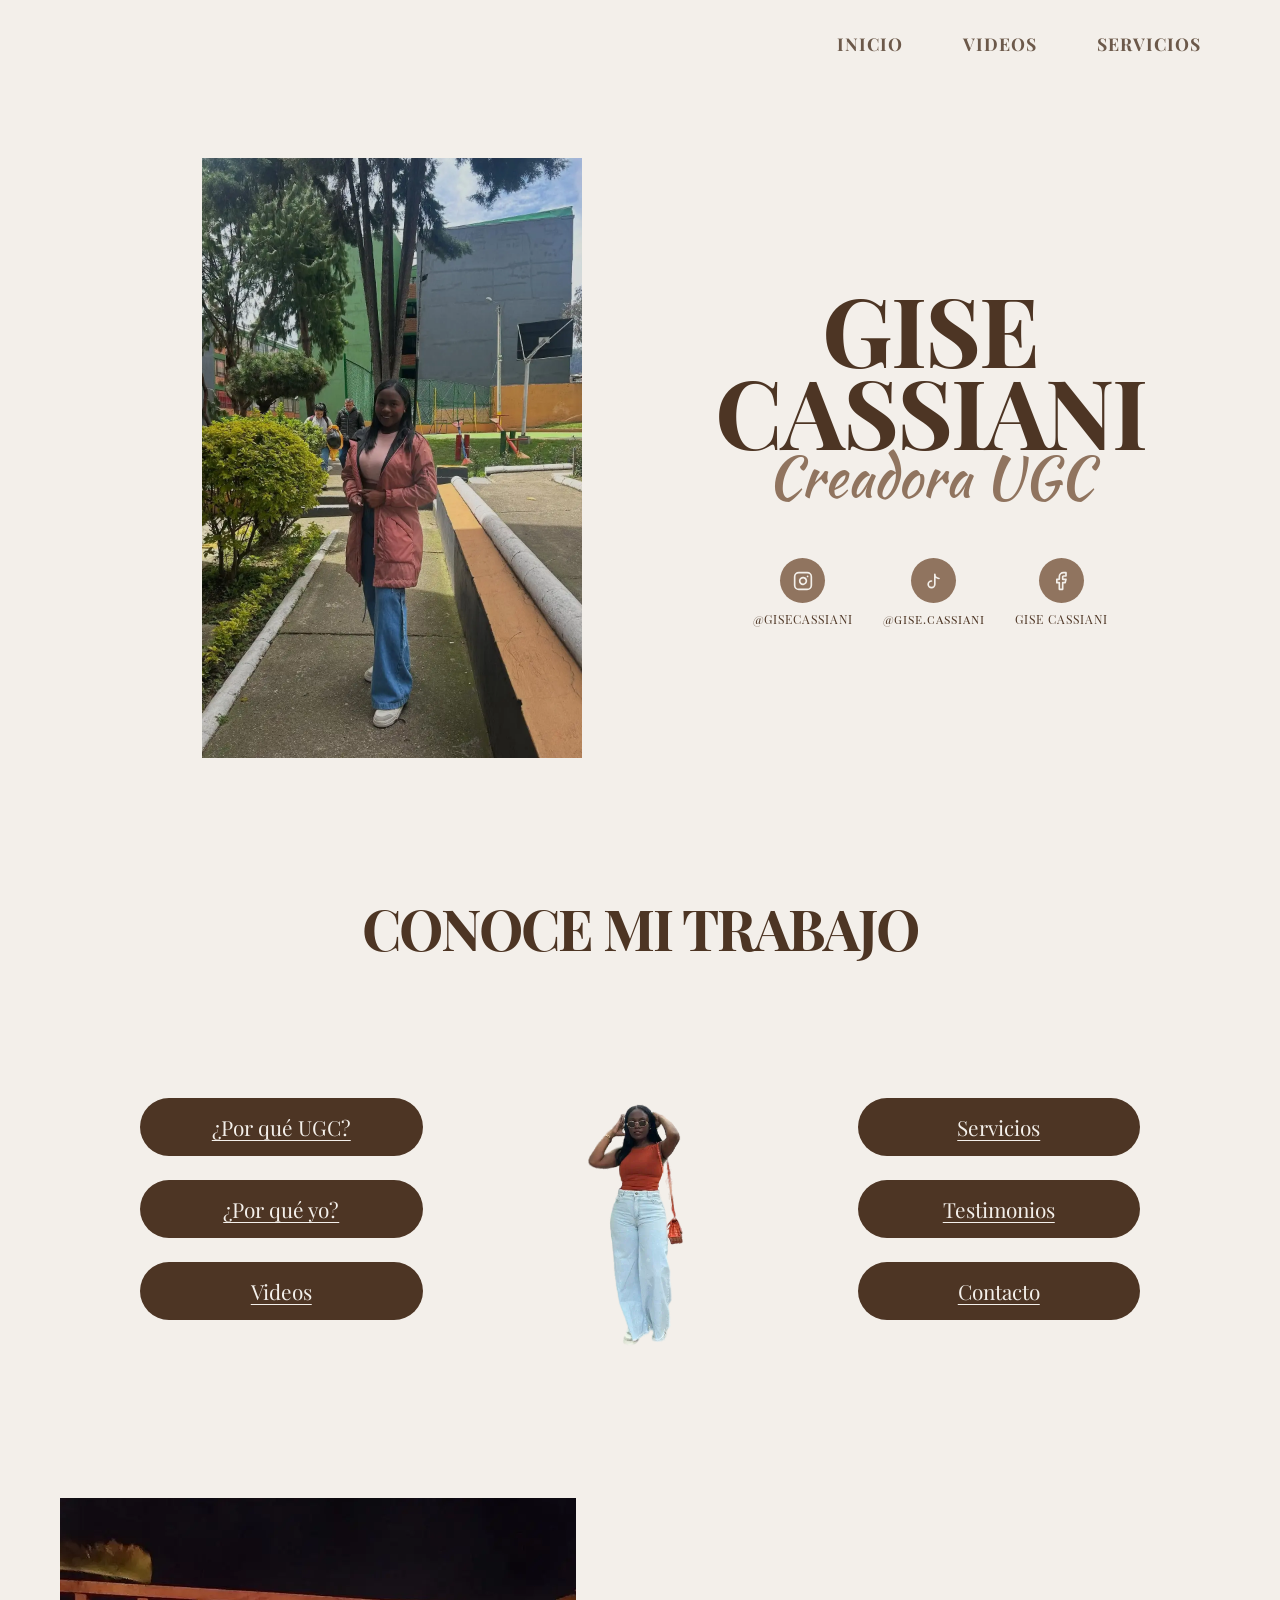
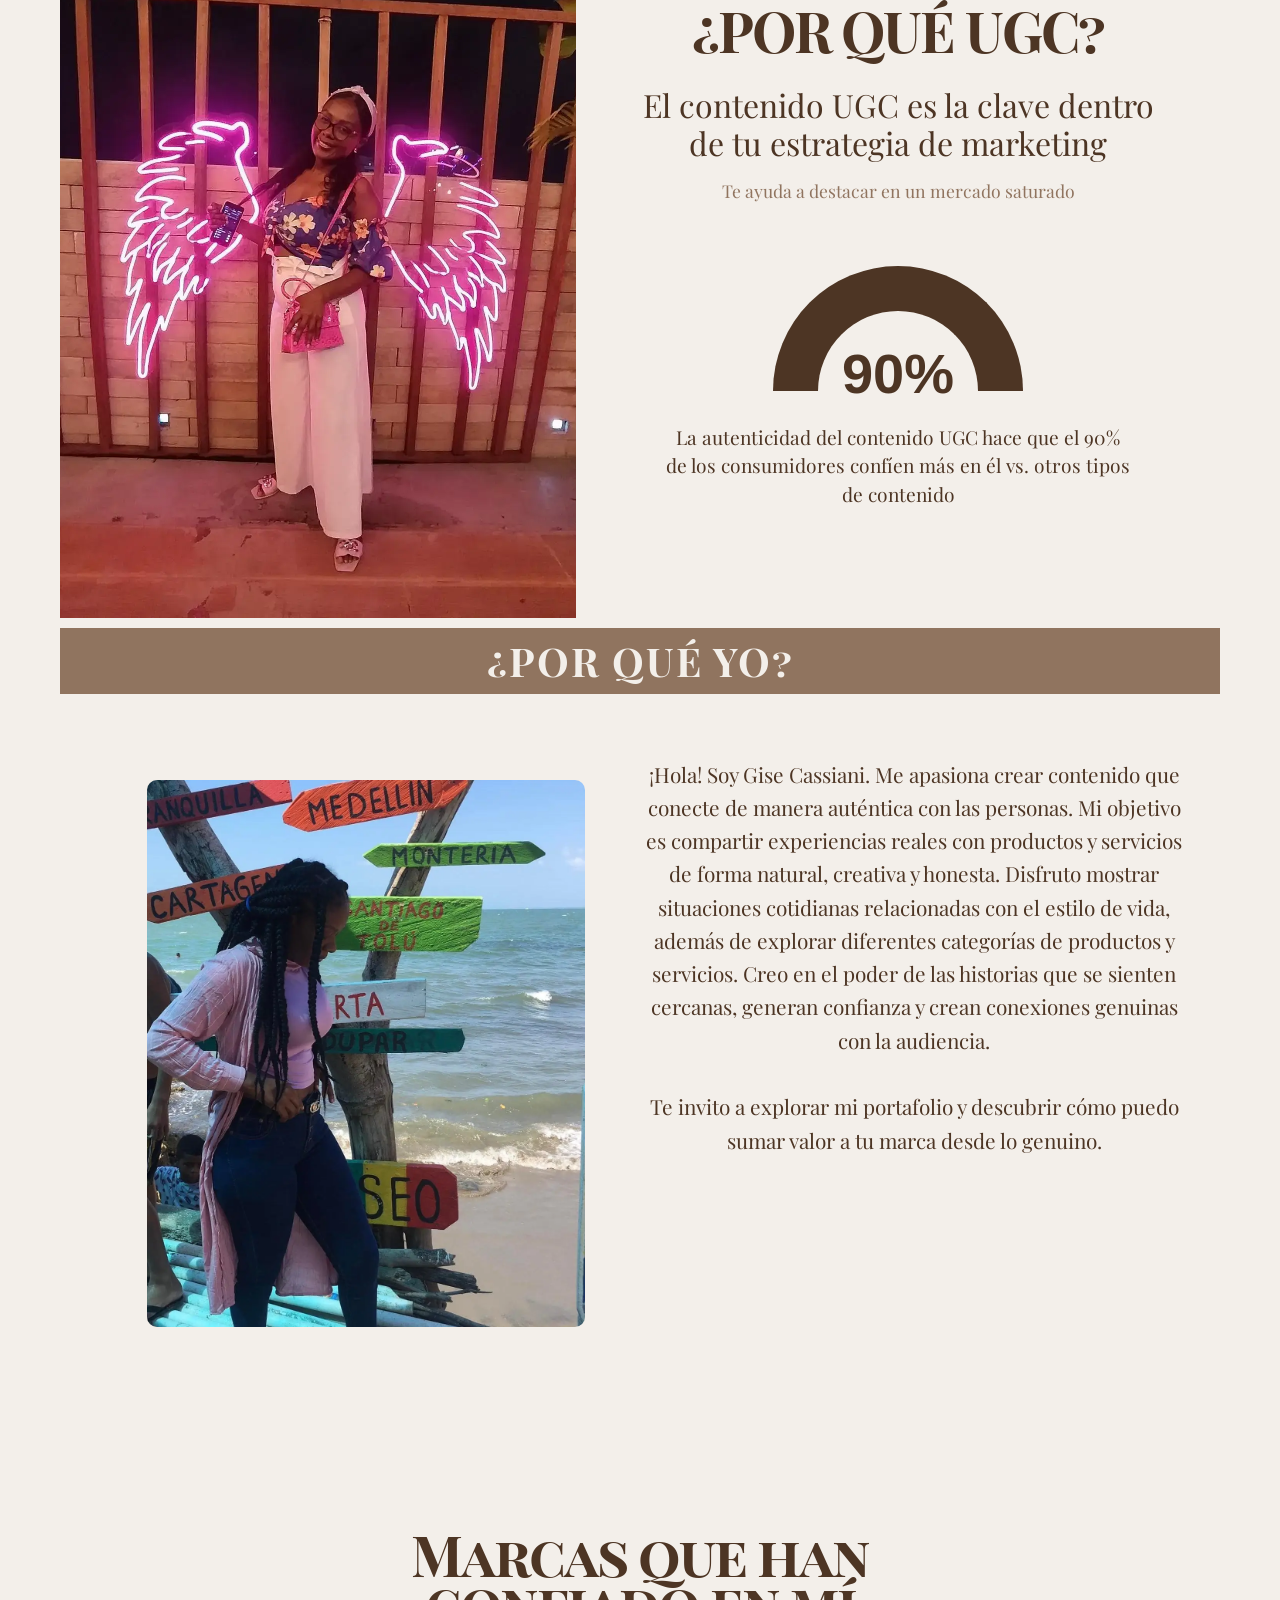
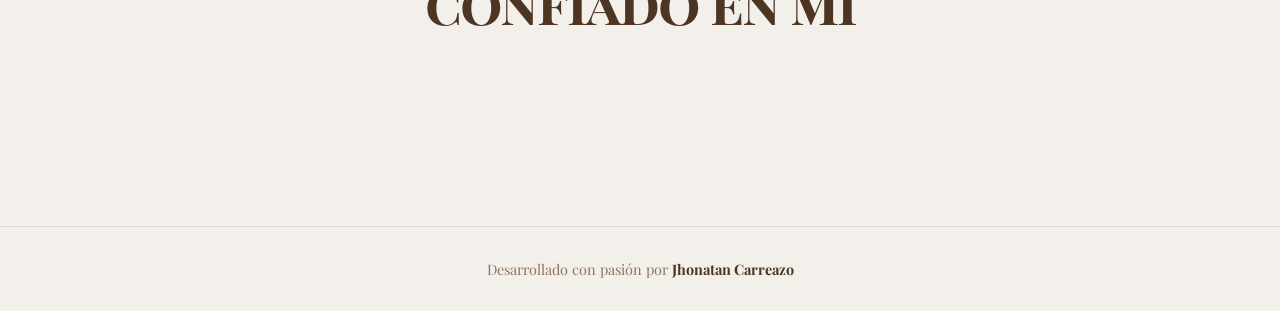
==== commit 872ccd02: "Optimización de navbar y ajustes responsivos" ====
--- a/index.html
+++ b/index.html
@@ -23,6 +23,7 @@
     <meta name="twitter:image" content="images/hero-image.webp">
     <meta name="viewport" content="width=device-width, initial-scale=1.0">
     <title>Gise Cassiani Portafolio UGC</title>
+    <link rel="preload" fetchpriority="high" as="image" href="images/hero-image.webp" type="image/webp">
     <link rel="stylesheet" href="css/style.css">
     <link rel="stylesheet" href="css/animations.css">
     <link rel="preconnect" href="https://fonts.googleapis.com">
@@ -30,7 +31,6 @@
     <link
         href="https://fonts.googleapis.com/css2?family=Kaushan+Script&family=Playfair+Display:ital,wght@0,400;0,700;1,400&family=Playfair+Display+SC:wght@400;700;900&display=swap"
         rel="stylesheet">
-    <link rel="preload" fetchpriority="high" as="image" href="images/hero-image.webp" type="image/webp">
 
     <link rel="apple-touch-icon" sizes="180x180" href="/apple-touch-icon.png">
     <link rel="icon" type="image/png" sizes="32x32" href="/favicon-32x32.png">
--- a/css/style.css
+++ b/css/style.css
@@ -5,6 +5,8 @@
     box-sizing: border-box;
 }
 
+
+
 .playfair-display-sc-bold {
     font-family: "Playfair Display SC", serif;
     font-weight: 700;
@@ -35,11 +37,17 @@
 }
 
 nav{
-    box-shadow: 0 4px 6px -1px rgba(0, 0, 0, 0.1), 0 2px 4px -1px rgba(0, 0, 0, 0.06);
+    box-shadow: none;
 }
 
 nav ul {
     list-style: none;
+    display: flex;
+        /* Usar flexbox en lugar de inline */
+        justify-content: flex-end;
+        /* Alinea a la derecha automáticamente */
+        gap: 30px;
+        /* Controla el espacio entre enlaces de forma precisa */
 }
 
 nav ul li {
@@ -50,8 +58,11 @@
 nav ul li a {
     color: #6C594A;
     text-decoration: none;
-    font-family: Arial, sans-serif;
-    font-size: 0.9rem;
+    font-family: "Playfair Display";
+    font-size: 1.1rem;
+    font-weight: 700;
+    text-transform: uppercase;
+    letter-spacing: 1px;
 }
 
 nav ul li a:hover {
@@ -656,4 +667,138 @@
 .site-footer a:hover {
     color: #90745F;
     text-decoration: underline;
+}
+
+/* AJUSTES PARA CELULARES */
+@media (max-width: 768px) {
+
+    header {
+            padding: 1.5rem;
+            text-align: center;
+            /* Centrado en móvil */
+        }
+    
+        nav ul li {
+            margin: 0 10px;
+            /* Menos margen en móviles */
+        }
+    
+        nav ul li a {
+            font-size: 1rem;
+        }
+
+    /* Hacer que el hero se vea en vertical */
+    #inicio {
+        flex-direction: column;
+        height: auto;
+        padding-top: 2rem;
+        gap: 20px;
+    }
+
+    .hero-image {
+        max-width: 100%;
+        justify-content: center;
+    }
+
+    .hero-image img {
+        height: auto;
+        /* Permite que la imagen sea proporcional */
+        max-height: 400px;
+    }
+
+    /* Ajustar tamaños de letra en móviles */
+    h2 {
+        font-size: 3.5em;
+        /* Reducido para que no se corte */
+    }
+
+    .subtile {
+        font-size: 2em;
+    }
+
+    /* Ajustar las secciones divididas */
+    .seccion-dividida {
+        flex-direction: column;
+    }
+
+    .menu-trabajo-container {
+        flex-direction: column;
+        gap: 1rem;
+    }
+        .seccion-videos {
+            padding: 2rem 0;
+        }
+    
+        .videos-header {
+            flex-direction: column;
+            gap: 1rem;
+            padding: 0 1rem;
+        }
+    
+        .btn-back {
+            position: static;
+            /* Cambia de absoluto a relativo para no romper el flujo */
+            margin-bottom: 10px;
+        }
+    
+        .videos-grid {
+            gap: 1rem;
+            padding: 10px;
+        }
+    
+        .video-card {
+            width: 100%;
+            /* Ocupa todo el ancho disponible */
+            max-width: 300px;
+            /* Mantiene un tope de tamaño */
+            height: 450px;
+            /* Ajuste para pantalla pequeña */
+        }
+}
+
+
+/* AJUSTES ESPECÍFICOS PARA PAGINA3.HTML EN MÓVIL */
+@media (max-width: 768px) {
+
+    /* Ajuste de la sección de servicios */
+    .seccion-servicios {
+        flex-direction: column;
+        gap: 2rem;
+    }
+
+    .servicios-titulo-bloque {
+        width: 100%;
+        padding: 1.5rem;
+    }
+
+    .servicios-titulo-bloque h2 {
+        font-size: 2.2em;
+        text-align: center;
+    }
+
+    .lista-servicios {
+        gap: 1.5rem;
+    }
+
+    /* Ajuste de la sección de contacto */
+    .seccion-dividida.align-center {
+        flex-direction: column;
+    }
+
+    .circulo-espejo {
+        width: 300px;
+        /* Reducido para pantallas pequeñas */
+        height: 300px;
+    }
+
+    .titulo-magia {
+        font-size: 2.5em;
+        /* Reducido para evitar cortes */
+    }
+
+    .social-container {
+        flex-direction: column;
+        /* Apila los iconos social en vertical en móvil */
+        gap: 15px;
+    }
 }
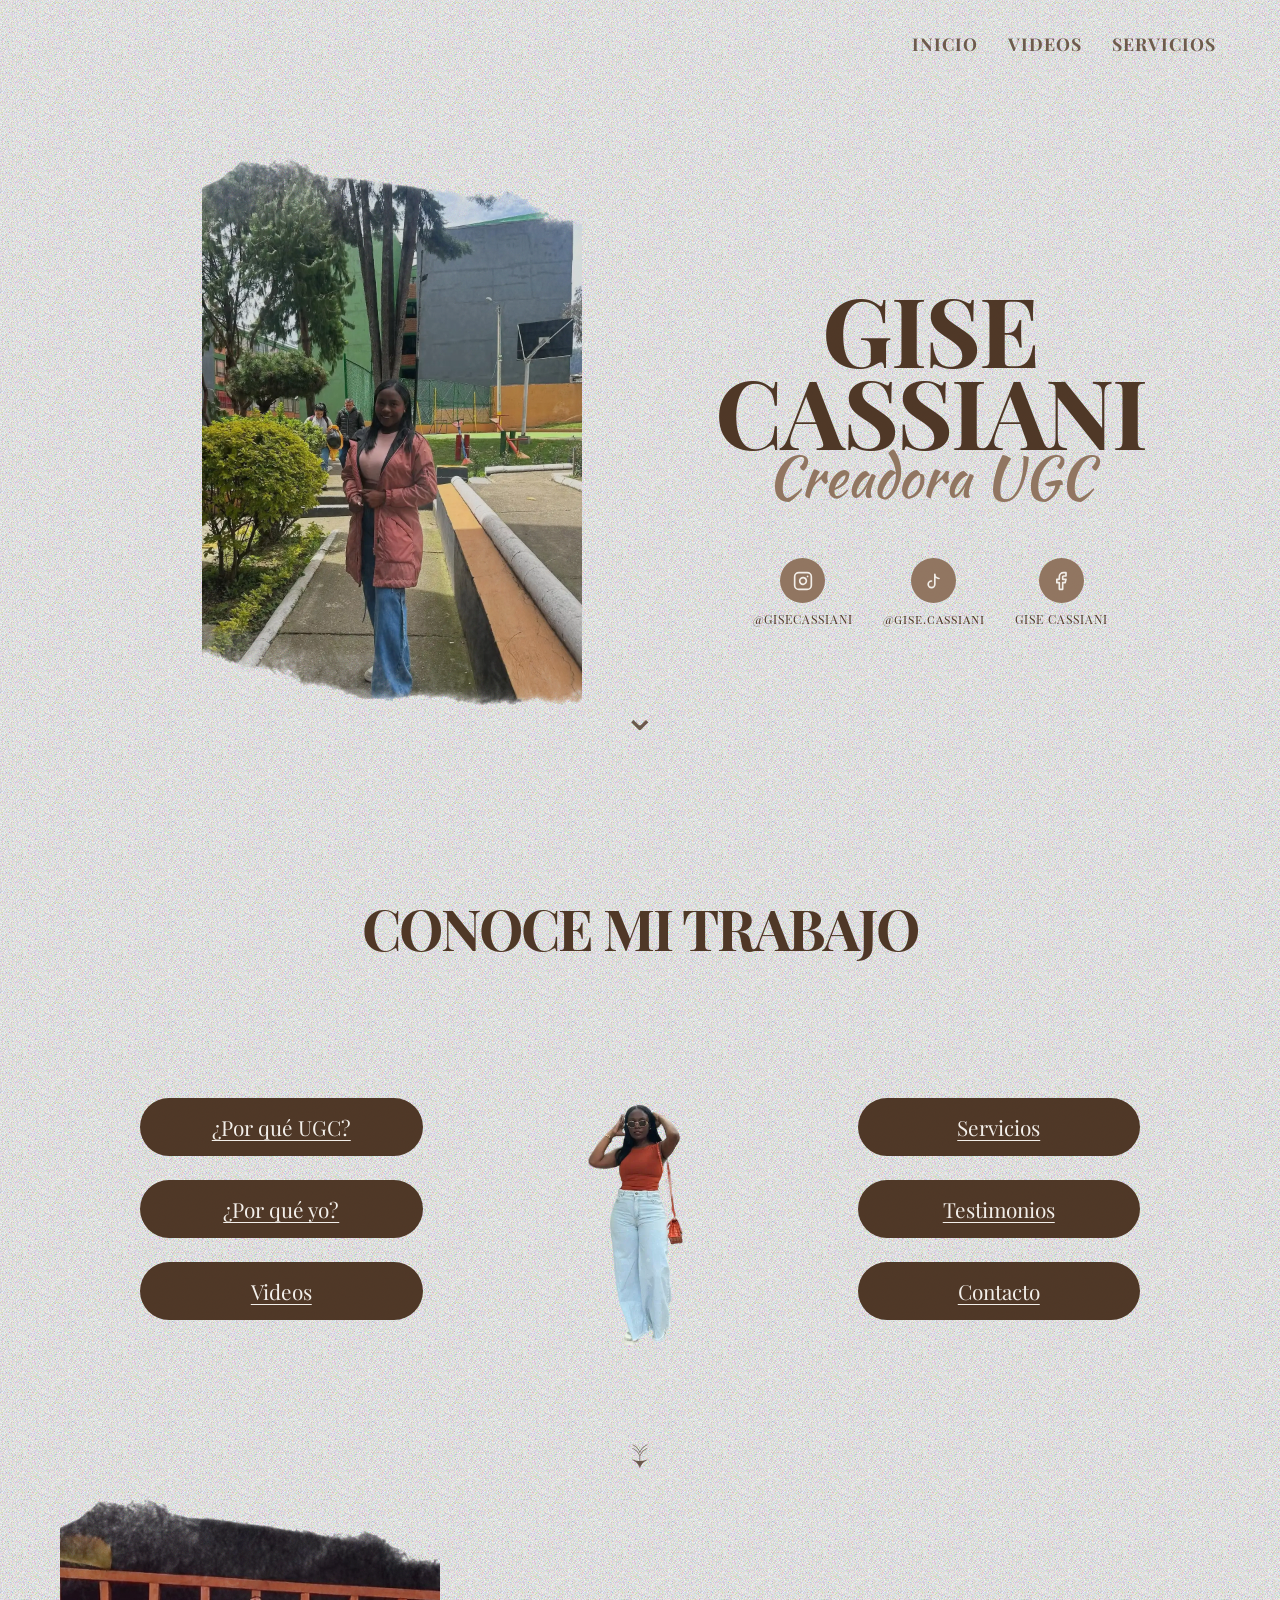
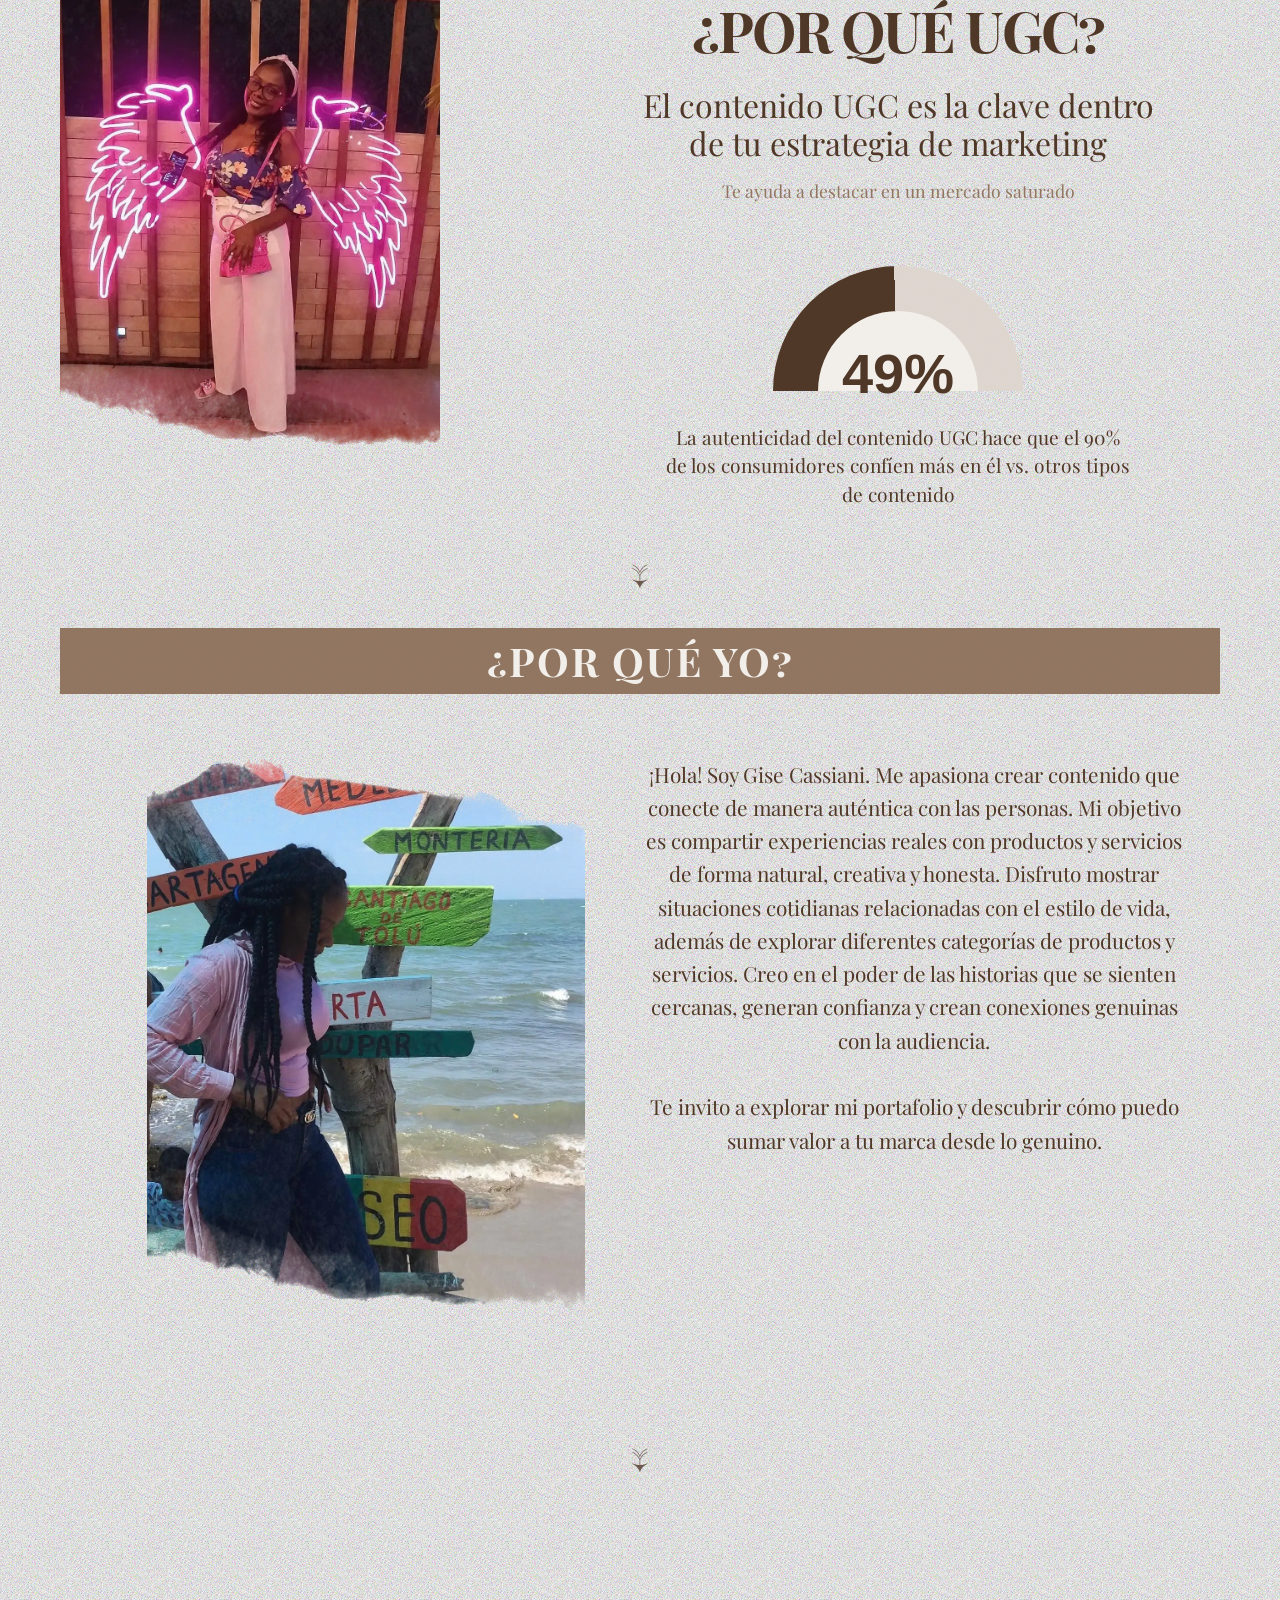
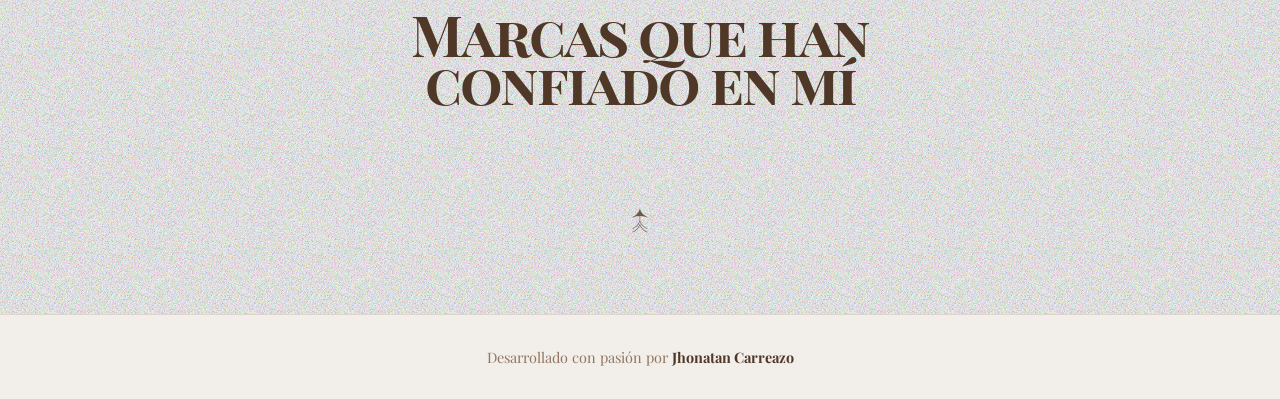
==== commit 5f6c7b52: "feat: implementar maquetas de iPhone para videos UGC, efecto revista rasgada y fix en gráfico dona" ====
--- a/index.html
+++ b/index.html
@@ -108,6 +108,9 @@
                     </div>
                 </div>
             </div>
+            <a href="#conoce-mi-trabajo" id="scroll-down-arrow" class="scroll-arrow seccion-con-flecha">
+                <span>⌄</span>
+            </a>
         </section>
         <section id="conoce-mi-trabajo" class="padding-global scroll-fade">
             <h2 class="titulo-seccion">CONOCE MI TRABAJO</h2>
@@ -128,6 +131,9 @@
                     <a href="pagina3.html#contacto" class="btn-pildora">Contacto</a>
                 </div>
             </div>
+            <a href="#por-que-ugc" class="scroll-arrow">
+                <span>&#8595;</span>
+            </a>
         </section>
         
         <section id="por-que-ugc" class="seccion-dividida scroll-fade">
@@ -142,15 +148,18 @@
         
                 <div class="grafico-dona-contenedor">
                     <div class="dona-mitad"></div>
-                    <span class="dona-texto">90%</span>
+                    <span class="dona-texto" data-target="90">0%</span>
                 </div>
         
                 <p class="texto-serif">La autenticidad del contenido UGC hace que el 90%<br>de los consumidores confíen más en
                     él vs. otros tipos<br>de contenido</p>
             </div>
-        </section>
-        
-        <section id="por-que-yo" class="scroll-fade">
+            <a href="#por-que-yo" class="scroll-arrow">
+                <span>&#8595;</span>
+            </a>
+        </section>
+        
+        <section id="por-que-yo" class="scroll-fade seccion-con-flecha">
             <div class="barra-titulo">
                 <h2>¿POR QUÉ YO?</h2>
             </div>
@@ -171,13 +180,19 @@
                     </p>
                 </div>
             </div>
-        </section>
-        
-        <section id="marcas" class="padding-global scroll-fade">
+            <a href="#marcas" class="scroll-arrow">
+                <span>&#8595;</span>
+            </a>
+        </section>
+        
+        <section id="marcas" class="padding-global scroll-fade seccion-con-flecha">
             <h2 class="titulo-seccion">Marcas que han<br>confiado en mí</h2>
         
             <div class="grid-marcas">
             </div>
+            <a href="#inicio" class="scroll-arrow">
+                <span>&#8593;</span>
+            </a>
         </section>
     </main>
     <footer class="site-footer">
@@ -186,6 +201,106 @@
         </p>
     </footer>
 <script src="js/scroll.js" defer></script>
+<script>
+    // 1. Funcionalidad dinámica para TODAS las flechas (tanto bajar como subir)
+    document.querySelectorAll('.scroll-arrow').forEach(flecha => {
+        flecha.addEventListener('click', function (e) {
+            e.preventDefault();
+            const targetId = this.getAttribute('href');
+            const targetSection = document.querySelector(targetId);
+
+            if (targetSection) {
+                targetSection.scrollIntoView({ behavior: 'smooth' });
+            }
+        });
+    });
+
+    // 2. Funcionalidad inteligente para las teclas "Flecha Abajo" y "Flecha Arriba"
+    window.addEventListener('keydown', function (e) {
+        // Lista de todas tus secciones en orden
+        const secciones = ['#inicio', '#conoce-mi-trabajo', '#por-que-ugc', '#por-que-yo', '#marcas'];
+        const scrollActual = window.scrollY;
+        let targetSection = null;
+
+        // Si presiona Flecha Abajo (Bajar)
+        if (e.key === 'ArrowDown') {
+            for (let i = 0; i < secciones.length; i++) {
+                const elemento = document.querySelector(secciones[i]);
+                if (elemento && elemento.offsetTop > scrollActual + 50) {
+                    targetSection = elemento;
+                    break;
+                }
+            }
+        }
+        // Si presiona Flecha Arriba (Subir)
+        else if (e.key === 'ArrowUp') {
+            for (let i = secciones.length - 1; i >= 0; i--) {
+                const elemento = document.querySelector(secciones[i]);
+                if (elemento && elemento.offsetTop < scrollActual - 50) {
+                    targetSection = elemento;
+                    break;
+                }
+            }
+        }
+
+        // Ejecutar el movimiento si se encontró una sección
+        if (targetSection) {
+            e.preventDefault(); // Evita el salto brusco
+            targetSection.scrollIntoView({ behavior: 'smooth' });
+        }
+    });
+
+    /* ==========================================================================
+           ANIMACIÓN DEL PORCENTAJE (COUNT-UP) AL HACER SCROLL
+           ========================================================================== */
+       const animarContador = (elemento) => {
+            const target = +elemento.getAttribute('data-target'); // Captura el 90
+            const duracion = 1500; // 1.5 segundos
+            const velocidad = duracion / target;
+            let conteoActual = 0;
+
+            // Buscamos la dona gráfica que está en el mismo contenedor que el texto
+            const donaGrafica = elemento.closest('.grafico-dona-contenedor').querySelector('.dona-mitad');
+
+            const actualizarContador = setInterval(() => {
+                conteoActual++;
+
+                // 1. Actualiza el texto (0% -> 90%)
+                elemento.textContent = conteoActual + '%';
+
+                // 2. Actualiza el diseño de la dona en tiempo real
+                if (donaGrafica) {
+                    donaGrafica.style.setProperty('--porcentaje', conteoActual);
+                }
+
+                if (conteoActual === target) {
+                    clearInterval(actualizarContador);
+                }
+            }, velocidad);
+        };
+
+        // Crear el observador de pantalla
+        const observadorDona = new IntersectionObserver((entries, observer) => {
+            entries.forEach(entry => {
+                // Si el contenedor de la dona es visible al menos en un 30%
+                if (entry.isIntersecting) {
+                    const textoDona = entry.target.querySelector('.dona-texto');
+                    animarContador(textoDona);
+
+                    // Dejamos de observar para que la animación solo se ejecute una vez
+                    //observer.unobserve(entry.target);
+                }
+            });
+        }, {
+            threshold: 0.3 // Se activa cuando el 30% del elemento entra en pantalla
+        });
+
+        // Indicar al observador qué elemento debe vigilar
+        const contenedorDona = document.querySelector('.grafico-dona-contenedor');
+        if (contenedorDona) {
+            observadorDona.observe(contenedorDona);
+        }
+</script>
 </body>
 
 </html>
--- a/css/style.css
+++ b/css/style.css
@@ -1,229 +1,389 @@
-/* 1. REINICIO GENERAL */
+/* ==========================================================================
+   0. VARIABLES GLOBALES (Design Tokens)
+   ========================================================================== */
+:root {
+    /* Paleta de Colores */
+    --color-fondo: #F3EFEA;
+    --color-principal: #4D3524;
+    --color-secundario: #90745F;
+    --color-hover: #635041;
+    --color-texto-suave: #6C594A;
+    --color-borde: #DED6CF;
+
+    /* Tipografías */
+    --font-titulos: "Playfair Display SC", serif;
+    --font-textos: "Playfair Display", serif;
+    --font-cursiva: "Kaushan Script", cursive;
+    --font-sans: Arial, sans-serif;
+}
+
+/* ==========================================================================
+   1. REINICIO GENERAL Y SCROLLBAR
+   ========================================================================== */
 * {
     margin: 0;
     padding: 0;
     box-sizing: border-box;
 }
 
-
-
+html {
+    scrollbar-width: auto;
+    scrollbar-color: var(--color-principal) var(--color-fondo);
+}
+
+::-webkit-scrollbar {
+    width: 12px;
+    height: 12px;
+    background-color: var(--color-fondo);
+}
+
+::-webkit-scrollbar-track {
+    background-color: var(--color-fondo);
+}
+
+::-webkit-scrollbar-thumb {
+    background-color: var(--color-principal);
+    border-radius: 10px;
+    border: 3px solid var(--color-fondo);
+}
+
+::-webkit-scrollbar-thumb:hover {
+    background-color: var(--color-secundario);
+}
+
+/* ==========================================================================
+   2. ESTILOS BASE Y CUERPO (BODY)
+   ========================================================================== */
+body {
+    font-family: var(--font-titulos);
+    color: var(--color-principal);
+    overflow-x: hidden;
+    background-image: url("data:image/svg+xml,%3Csvg viewBox='0 0 200 200' xmlns='http://www.w3.org/2000/svg'%3E%3Cfilter id='noiseFilter'%3E%3CfeTurbulence type='fractalNoise' baseFrequency='0.65' numOctaves='3' stitchTiles='stitch'/%3E%3C/filter%3E%3Crect width='100%25' height='100%25' filter='url(%23noiseFilter)'/%3E%3C/svg%3E");
+    background-size: 100px;
+    opacity: 0.98;
+}
+
+@keyframes gradientFlow {
+    0% {
+        background-position: 0% 50%;
+    }
+
+    50% {
+        background-position: 100% 50%;
+    }
+
+    100% {
+        background-position: 0% 50%;
+    }
+}
+
+/* ==========================================================================
+   3. CLASES DE TIPOGRAFÍA Y UTILIDADES
+   ========================================================================== */
 .playfair-display-sc-bold {
-    font-family: "Playfair Display SC", serif;
+    font-family: var(--font-titulos);
     font-weight: 700;
-    font-style: normal;
 }
 
 .kaushan-script-regular {
-    font-family: "Kaushan Script", cursive;
-    font-weight: 400;
-    font-style: normal;
-}
-
-/* 2. ESTILOS GLOBALES */
-body {
-    font-family: 'Playfair Display SC', serif;
-    /* Aplicamos el color beige de la imagen de referencia */
-    background-color: #F3EFEA;
-    color: #4D3524;
-    /* Tono café principal */
-    overflow-x: hidden;
-}
-
-/* 3. CABECERA Y NAVEGACIÓN */
+    font-family: var(--font-cursiva);
+}
+
+.padding-global {
+    padding: 4rem 2rem;
+}
+
+.text-center,
+.texto-centro {
+    text-align: center;
+}
+
+.align-center {
+    align-items: center;
+}
+
+.justify-center {
+    justify-content: center;
+}
+
+/* ==========================================================================
+   4. CABECERA Y NAVEGACIÓN
+   ========================================================================== */
 header {
     padding: 2rem 4rem 0 0;
     text-align: right;
     background: transparent;
 }
 
-nav{
+nav {
     box-shadow: none;
 }
 
 nav ul {
     list-style: none;
     display: flex;
-        /* Usar flexbox en lugar de inline */
-        justify-content: flex-end;
-        /* Alinea a la derecha automáticamente */
-        gap: 30px;
-        /* Controla el espacio entre enlaces de forma precisa */
+    justify-content: flex-end;
+    gap: 30px;
 }
 
 nav ul li {
     display: inline;
-    margin: 0 15px;
 }
 
 nav ul li a {
-    color: #6C594A;
+    color: var(--color-texto-suave);
     text-decoration: none;
-    font-family: "Playfair Display";
+    font-family: var(--font-textos);
     font-size: 1.1rem;
     font-weight: 700;
     text-transform: uppercase;
     letter-spacing: 1px;
+    transition: color 0.3s ease;
 }
 
 nav ul li a:hover {
-    color: #4D3524;
-}
-
-/* 4. CONTENIDO PRINCIPAL Y SECCIONES */
-main {
-    width: 100%;
-    max-width: 1200px;
-    margin: 0 auto;
-    padding: 20px;
-}
-
-#inicio {
-    display: flex;
-    flex-direction: row;
-    align-items: center;
-    justify-content: center;
-    height: 85vh;
-    /* Ocupa la mayor parte de la pantalla */
-    gap: 5%;
-    /* Espacio entre imagen y texto */
-    background: transparent;
-    box-shadow: none;
-}
-
-/* 5. COLUMNA IZQUIERDA (IMAGEN) */
-.hero-image {
-    flex: 1;
-    display: flex;
-    justify-content: flex-end;
-    max-width: 45%;
-}
-
-.hero-image img {
-    width: 100%;
-    max-width: 380px;
-    height: 600px;
-    object-fit: cover;
-    /* Asegura que la imagen no se deforme */
-    
-}
-
-/* 6. COLUMNA DERECHA (TEXTO Y REDES) */
-.content-right {
-    flex: 1;
-    display: flex;
-    flex-direction: column;
-    align-items: center;
-    text-align: center;
-}
-
-h2 {
-    font-size: 6em;
-    /* Reducido de los 10em originales para que encaje bien */
-    color: #4D3524;
-    line-height: 0.85;
-    /* Junta las líneas "GISE" y "CASSIANI" */
-    margin-bottom: 0;
-    letter-spacing: -2px;
-}
-
-.subtile {
+    color: var(--color-principal);
+}
+
+/* ==========================================================================
+   5. COMPONENTES GLOBALES (Botones, Títulos, Flechas)
+   ========================================================================== */
+.titulo-seccion {
+    font-family: var(--font-titulos);
     font-size: 3.5em;
-    color: #90745F;
-    /* Un café más claro para el subtítulo */
-    margin-top: -15px;
-    /* Sube la cursiva para que se superponga ligeramente al título */
-    /* Eliminado el borde sólido teal */
-}
-
-/* 7. REDES SOCIALES */
-.social-container {
-    display: flex;
-    gap: 30px;
-    margin-top: 40px;
-}
-
-.social-item {
-    display: flex;
-    flex-direction: column;
-    align-items: center;
-    gap: 8px;
-}
-
-.icon {
-    width: 45px;
-    height: 45px;
-    background-color: #90745F;
-    border-radius: 50%;
-    display: flex;
-    justify-content: center;
-    align-items: center;
-}
-
-.icon svg {
-    width: 20px;
-    height: 20px;
-    color: #F3EFEA;
-    /* Icono del color del fondo */
-}
-
-.social-item a {
-    text-decoration: none;
-    font-family: "Playfair Display SC", serif;
-    font-size: 0.75em;
-    color: #4D3524;
-    letter-spacing: 1px;
-}
-
-
-/* --- CLASES DE UTILIDAD GENERAL --- */
-.padding-global {
-    padding: 4rem 2rem;
-}
-
-.titulo-seccion {
-    font-family: "Playfair Display SC", serif;
-    font-size: 3.5em;
-    color: #4D3524;
+    color: var(--color-principal);
     text-align: center;
     margin-bottom: 2rem;
     font-weight: 700;
 }
 
-/* --- SECCIÓN: CONOCE MI TRABAJO --- */
-.menu-trabajo-container {
-    display: flex;
-    justify-content: center;
-    align-items: center;
-    gap: 3rem;
-    max-width: 1000px;
-    margin: 0 auto;
-}
-
-.menu-columna {
-    display: flex;
-    flex-direction: column;
-    gap: 1.5rem;
-    flex: 1;
-}
-
 .btn-pildora {
-    background-color: #4D3524;
-    color: #F3EFEA;
-    font-family: "Playfair Display", serif;
+    background-color: var(--color-principal);
+    color: var(--color-fondo);
+    font-family: var(--font-textos);
     font-size: 1.3em;
     text-decoration: underline;
     text-underline-offset: 4px;
     text-decoration-thickness: 1px;
     padding: 15px 30px;
     border-radius: 50px;
-    /* Hace la forma de píldora */
     text-align: center;
     transition: transform 0.3s ease;
 }
 
 .btn-pildora:hover {
     transform: scale(1.05);
-    /* Pequeño zoom al pasar el mouse */
+}
+
+/* Flecha de Scroll Dinámica */
+.seccion-con-flecha {
+    position: relative;
+    padding-bottom: 80px !important;
+}
+
+.scroll-arrow {
+    position: absolute;
+    bottom: 20px;
+    left: 50%;
+    transform: translateX(-50%);
+    font-size: 2.5rem;
+    color: var(--color-principal);
+    text-decoration: none;
+    cursor: pointer;
+    z-index: 100;
+    opacity: 0.8;
+    transition: opacity 0.3s ease, color 0.3s ease;
+    animation: bounce 2s infinite;
+}
+
+.scroll-arrow:hover {
+    opacity: 1;
+    color: var(--color-hover);
+}
+
+@keyframes bounce {
+
+    0%,
+    20%,
+    50%,
+    80%,
+    100% {
+        transform: translateX(-50%) translateY(0);
+    }
+
+    40% {
+        transform: translateX(-50%) translateY(-10px);
+    }
+
+    60% {
+        transform: translateX(-50%) translateY(-5px);
+    }
+}
+
+/* Contenedores Flexibles (50/50) */
+.seccion-dividida {
+    display: flex;
+    flex-wrap: wrap;
+    min-height: 80vh;
+}
+
+.mitad-imagen,
+.mitad-texto {
+    flex: 1;
+    min-width: 300px;
+}
+
+.mitad-imagen img {
+    width: 100%;
+    height: 100%;
+    object-fit: cover;
+}
+
+.centrado-vertical {
+    display: flex;
+    flex-direction: column;
+    justify-content: center;
+    align-items: center;
+    text-align: center;
+    padding: 2rem 4rem;
+}
+
+/* ==========================================================================
+   6. SECCIONES ESPECÍFICAS
+   ========================================================================== */
+main {
+    width: 100%;
+    max-width: 1200px;
+    margin: 0 auto;
+    padding: 20px;
+}
+
+/* 6.1 Inicio (Hero Section) */
+#inicio {
+    display: flex;
+    flex-direction: row;
+    align-items: center;
+    justify-content: center;
+    height: 85vh;
+    gap: 5%;
+    position: relative;
+}
+
+.hero-image {
+    flex: 1;
+    display: flex;
+    justify-content: flex-end;
+    max-width: 45%;
+}
+
+.hero-image img, 
+.mitad-imagen img,
+.mitad-imagen-contenida img {
+    width: 100%;
+    max-width: 380px;
+    height: 600px;
+    object-fit: cover;
+    border-radius: 20px;
+    /* 2. La Magia: Aplicamos la Máscara Rasgada */
+        /* Usamos -webkit- para compatibilidad con Chrome, Safari, Edge, etc. */
+        -webkit-mask-image: url('../images/6.png');
+        mask-image: url('../images/6.png');
+    
+        /* 3. Ajustamos la máscara para que cubra toda la imagen */
+        -webkit-mask-size: cover;
+        mask-size: cover;
+    
+        /* 4. Centramos la máscara */
+        -webkit-mask-position: center;
+        mask-position: center;
+    
+        /* 5. Evitamos que se repita */
+        -webkit-mask-repeat: no-repeat;
+        mask-repeat: no-repeat;
+    
+        /* Opcional: Un toque sutil de sombra para darle profundidad */
+        box-shadow: 0 5px 15px rgba(0, 0, 0, 0.1);
+    
+        /* Mantenemos la transición que tienes definida */
+        transition: all 0.3s ease;
+    
+}
+
+.content-right {
+    flex: 1;
+    display: flex;
+    flex-direction: column;
+    align-items: center;
+    text-align: center;
+}
+
+h2 {
+    font-size: 6em;
+    color: var(--color-principal);
+    line-height: 0.85;
+    margin-bottom: 0;
+    letter-spacing: -2px;
+}
+
+.subtile {
+    font-size: 3.5em;
+    color: var(--color-secundario);
+    margin-top: -15px;
+}
+
+/* Redes Sociales */
+.social-container {
+    display: flex;
+    gap: 30px;
+    margin-top: 40px;
+}
+
+.social-item {
+    display: flex;
+    flex-direction: column;
+    align-items: center;
+    gap: 8px;
+}
+
+.icon {
+    width: 45px;
+    height: 45px;
+    background-color: var(--color-secundario);
+    border-radius: 50%;
+    display: flex;
+    justify-content: center;
+    align-items: center;
+}
+
+.icon svg {
+    width: 20px;
+    height: 20px;
+    color: var(--color-fondo);
+}
+
+.social-item a {
+    text-decoration: none;
+    font-family: var(--font-titulos);
+    font-size: 0.75em;
+    color: var(--color-principal);
+    letter-spacing: 1px;
+}
+
+/* 6.2 Conoce mi trabajo */
+.menu-trabajo-container {
+    display: flex;
+    justify-content: center;
+    align-items: center;
+    gap: 3rem;
+    max-width: 1000px;
+    margin: 0 auto;
+}
+
+.menu-columna {
+    display: flex;
+    flex-direction: column;
+    gap: 1.5rem;
+    flex: 1;
 }
 
 .menu-imagen {
@@ -238,60 +398,66 @@
     object-fit: contain;
 }
 
-/* --- SECCIONES DIVIDIDAS (50/50) --- */
-.seccion-dividida {
-    display: flex;
-    flex-wrap: wrap;
-    min-height: 80vh;
-}
-
-.mitad-imagen,
-.mitad-texto {
-    flex: 1;
-    min-width: 300px;
-    /* Para que colapse en móviles */
-}
-
-.mitad-imagen img {
-    width: 100%;
-    height: 100%;
-    object-fit: cover;
-    /* Cubre todo el espacio sin deformar */
-}
-
-.centrado-vertical {
-    display: flex;
-    flex-direction: column;
-    justify-content: center;
-    align-items: center;
-    text-align: center;
-    padding: 2rem 4rem;
-}
-
+/* 6.3 ¿Por qué UGC? & ¿Por qué yo? */
 .subtitulo-serif {
-    font-family: "Playfair Display", serif;
+    font-family: var(--font-textos);
     font-size: 2em;
-    color: #4D3524;
+    color: var(--color-principal);
     font-weight: 400;
     margin-bottom: 1rem;
     line-height: 1.2;
 }
 
 .texto-pequeno {
-    font-family: "Playfair Display", serif;
-    color: #90745F;
+    font-family: var(--font-textos);
+    color: var(--color-secundario);
     font-size: 1.1em;
     margin-bottom: 2rem;
 }
 
 .texto-serif {
-    font-family: "Playfair Display", serif;
-    color: #4D3524;
+    font-family: var(--font-textos);
+    color: var(--color-principal);
     font-size: 1.2em;
     line-height: 1.5;
 }
 
-/* --- GRÁFICO DE DONA (90%) CSS PURO --- */
+.texto-serif-grande {
+    font-family: var(--font-textos);
+    color: var(--color-principal);
+    font-size: 1.3em;
+    line-height: 1.6;
+    text-align: center;
+}
+
+.barra-titulo {
+    background-color: var(--color-secundario);
+    padding: 1rem;
+    text-align: center;
+    margin-top: 10px;
+}
+
+.barra-titulo h2 {
+    color: var(--color-fondo);
+    font-family: var(--font-titulos);
+    font-size: 2.5em;
+    margin: 0;
+    letter-spacing: 2px;
+}
+
+.mitad-imagen-contenida {
+    flex: 1;
+    display: flex;
+    justify-content: center;
+    align-items: center;
+}
+
+.mitad-imagen-contenida img {
+    max-width: 80%;
+    border-radius: 10px;
+}
+
+/* Gráfico Dona CSS */
 .grafico-dona-contenedor {
     position: relative;
     width: 250px;
@@ -301,65 +467,47 @@
 .dona-mitad {
     width: 250px;
     height: 125px;
-    /* Siempre la mitad del ancho */
-    border: 45px solid #4D3524;
-    /* Grosor del círculo */
-    border-bottom: 0;
+    position: relative;
+    background: conic-gradient(from 270deg at 50% 100%,
+                var(--color-principal) 0deg,
+                var(--color-principal) calc(var(--porcentaje, 0) * 1.8deg),
+                var(--color-borde) calc(var(--porcentaje, 0) * 1.8deg),
+                var(--color-borde) 180deg,
+                transparent 180deg);
     border-top-left-radius: 125px;
     border-top-right-radius: 125px;
-    box-sizing: border-box;
+    transition: background 0.1s linear;
+}
+
+.dona-mitad::after {
+    content: '';
+    position: absolute;
+    bottom: 0;
+    left: 50%;
+    transform: translateX(-50%);
+    width: 160px;
+    /* Ancho interno (250px - 45px de grosor de cada lado) */
+    height: 80px;
+    /* Alto interno (125px - 45px de grosor superior) */
+    background: var(--color-fondo);
+    /* Se mimetiza con el fondo con ruido */
+    border-top-left-radius: 80px;
+    border-top-right-radius: 80px;
 }
 
 .dona-texto {
     position: absolute;
     bottom: -15px;
-    /* Lo baja hacia el espacio vacío */
     left: 50%;
     transform: translateX(-50%);
     font-size: 3.5em;
     font-weight: 900;
-    color: #4D3524;
-    font-family: Arial, sans-serif;
-}
-
-/* --- SECCIÓN: ¿POR QUÉ YO? --- */
-.barra-titulo {
-    background-color: #90745F;
-    /* Marrón claro/medio */
-    padding: 1rem;
-    text-align: center;
-    margin-top: 10px;
-}
-
-.barra-titulo h2 {
-    color: #F3EFEA;
-    font-family: "Playfair Display SC", serif;
-    font-size: 2.5em;
-    margin: 0;
-    letter-spacing: 2px;
-}
-
-.mitad-imagen-contenida {
-    flex: 1;
-    display: flex;
-    justify-content: center;
-    align-items: center;
-}
-
-.mitad-imagen-contenida img {
-    max-width: 80%;
-    border-radius: 10px;
-}
-
-.texto-serif-grande {
-    font-family: "Playfair Display", serif;
-    color: #4D3524;
-    font-size: 1.3em;
-    line-height: 1.6;
-    text-align: center;
-}
-
-/* --- SECCIÓN: MARCAS --- */
+    color: var(--color-principal);
+    font-family: var(--font-sans);
+    z-index: 10;
+}
+
+/* 6.4 Marcas */
 #marcas {
     min-height: 40vh;
     display: flex;
@@ -367,9 +515,7 @@
     justify-content: center;
 }
 
-
-
-/* --- SECCIÓN: VIDEOS --- */
+/* 6.5 Videos */
 .seccion-videos {
     position: relative;
     padding: 4rem 0;
@@ -381,10 +527,10 @@
     top: 0;
     left: 0;
     width: 100%;
-    height: 55%;
-    /* La mitad superior es marrón */
-    background-color: #4D3524;
+    height: 100%;
+    background-color: #4d3524e0;
     z-index: -1;
+    border-radius: 10px;
 }
 
 .videos-header {
@@ -400,8 +546,8 @@
     left: 5%;
     width: 45px;
     height: 45px;
-    background-color: #F3EFEA;
-    color: #4D3524;
+    background-color: var(--color-fondo);
+    color: var(--color-principal);
     border-radius: 50%;
     display: flex;
     justify-content: center;
@@ -409,21 +555,16 @@
     text-decoration: none;
 }
 
-.btn-back svg {
-    width: 24px;
-    height: 24px;
-}
-
 .pildora-titulo {
-    background-color: #F3EFEA;
+    background-color: var(--color-fondo);
     padding: 10px 40px;
     border-radius: 50px;
 }
 
 .pildora-titulo h2 {
-    font-family: "Playfair Display", serif;
+    font-family: var(--font-textos);
     font-size: 2em;
-    color: #4D3524;
+    color: var(--color-principal);
     margin: 0;
     font-weight: 400;
 }
@@ -431,7 +572,7 @@
 .videos-grid {
     display: flex;
     justify-content: center;
-    flex-wrap: wrap;    
+    flex-wrap: wrap;
     gap: 2rem;
     max-width: 1000px;
     margin: 0 auto;
@@ -445,7 +586,7 @@
     flex-shrink: 0;
     border-radius: 20px;
     overflow: hidden;
-    border: 6px solid #F3EFEA;
+    border: 6px solid var(--color-fondo);
     box-shadow: 0 10px 20px rgba(0, 0, 0, 0.1);
 }
 
@@ -454,7 +595,6 @@
     width: 100%;
     height: 100%;
     object-fit: cover;
-    /* Esto es la clave: fuerza el encuadre */
     display: block;
 }
 
@@ -466,7 +606,7 @@
     width: 50px;
     height: 50px;
     background-color: rgba(77, 53, 36, 0.7);
-    color: #F3EFEA;
+    color: var(--color-fondo);
     border-radius: 50%;
     display: flex;
     justify-content: center;
@@ -475,7 +615,7 @@
     cursor: pointer;
 }
 
-/* --- SECCIÓN: MIS SERVICIOS --- */
+/* 6.6 Servicios y Contacto */
 .seccion-servicios {
     display: flex;
     align-items: center;
@@ -483,15 +623,15 @@
 }
 
 .servicios-titulo-bloque {
-    background-color: #4D3524;
+    background-color: var(--color-principal);
     padding: 2rem 3rem;
     width: 40%;
 }
 
 .servicios-titulo-bloque h2 {
-    color: #F3EFEA;
+    color: var(--color-fondo);
     font-size: 3em;
-    font-family: "Playfair Display SC", serif;
+    font-family: var(--font-titulos);
     margin: 0;
     text-align: right;
 }
@@ -511,78 +651,17 @@
 }
 
 .diamante {
-    color: #4D3524;
+    color: var(--color-principal);
     font-size: 1.5em;
     margin-top: -5px;
 }
 
 .lista-servicios p {
-    font-family: Arial, sans-serif;
-    color: #4D3524;
+    font-family: var(--font-sans);
+    color: var(--color-principal);
     font-size: 1.1em;
     line-height: 1.5;
     letter-spacing: 1px;
-}
-
-/* --- SECCIÓN: TESTIMONIOS Y ESTADÍSTICAS --- */
-.text-center {
-    text-align: center;
-}
-
-.titulo-estadisticas {
-    font-family: "Playfair Display", serif;
-    font-size: 4em;
-    color: #4D3524;
-    margin-bottom: 3rem;
-    font-weight: 400;
-}
-
-.ampersand {
-    font-family: "Playfair Display", serif;
-    font-size: 1.5em;
-    font-weight: 700;
-    vertical-align: middle;
-}
-
-.estadisticas-grid {
-    display: flex;
-    justify-content: center;
-    gap: 2rem;
-    flex-wrap: wrap;
-}
-
-.stat-columna {
-    flex: 1;
-    min-width: 250px;
-    max-width: 350px;
-}
-
-.stat-columna img {
-    width: 100%;
-    border-radius: 10px;
-    box-shadow: 0 4px 10px rgba(0, 0, 0, 0.05);
-}
-
-.stat-fuente {
-    font-family: "Playfair Display", serif;
-    font-size: 1.5em;
-    color: #90745F;
-    margin-top: 1rem;
-}
-
-/* --- SECCIÓN: CONTACTO --- */
-.align-center {
-    align-items: center;
-}
-
-.texto-centro {
-    text-align: center;
-}
-
-.mitad-imagen-circular {
-    flex: 1;
-    display: flex;
-    justify-content: center;
 }
 
 .circulo-espejo {
@@ -599,16 +678,16 @@
 }
 
 .titulo-magia {
-    font-family: "Playfair Display SC", serif;
+    font-family: var(--font-titulos);
     font-size: 3.5em;
-    color: #4D3524;
+    color: var(--color-principal);
     line-height: 1.1;
     margin-bottom: 0.5rem;
 }
 
 .subtitulo-contacto {
-    font-family: "Playfair Display", serif;
-    color: #90745F;
+    font-family: var(--font-textos);
+    color: var(--color-secundario);
     font-size: 1.2em;
     margin-bottom: 3rem;
     letter-spacing: 2px;
@@ -626,7 +705,7 @@
     display: flex;
     align-items: center;
     gap: 15px;
-    color: #90745F;
+    color: var(--color-secundario);
 }
 
 .contacto-item svg {
@@ -635,59 +714,116 @@
 }
 
 .contacto-item span {
-    font-family: "Playfair Display", serif;
+    font-family: var(--font-textos);
     font-size: 1.2em;
 }
 
-.justify-center {
-    justify-content: center;
-}
-
+/* ==========================================================================
+   6.7 TESTIMONIOS Y ESTADÍSTICAS (Página 3)
+   ========================================================================== */
+.titulo-estadisticas {
+    font-family: var(--font-textos);
+    font-size: 4em;
+    color: var(--color-principal);
+    margin-bottom: 3rem;
+    font-weight: 400;
+    text-align: center;
+}
+
+.ampersand {
+    font-family: var(--font-textos);
+    font-size: 1.5em;
+    font-weight: 700;
+    vertical-align: middle;
+}
+
+.estadisticas-grid {
+    display: flex;
+    justify-content: center;
+    gap: 2rem;
+    flex-wrap: wrap;
+}
+
+.stat-columna {
+    flex: 1;
+    min-width: 250px;
+    max-width: 350px;
+    text-align: center;
+}
+
+.stat-columna img {
+    width: 100%;
+    border-radius: 10px;
+    box-shadow: 0 4px 10px rgba(0, 0, 0, 0.05);
+}
+
+.stat-fuente {
+    font-family: var(--font-textos);
+    font-size: 1.5em;
+    color: var(--color-secundario);
+    margin-top: 1rem;
+}
+
+/* Soporte extra para contacto (Página 3) */
+.mitad-imagen-circular {
+    flex: 1;
+    display: flex;
+    justify-content: center;
+}
+
+
+
+
+/* ==========================================================================
+   7. FOOTER
+   ========================================================================== */
 .site-footer {
     text-align: center;
     padding: 2rem;
-    background-color: #F3EFEA;
-    /* Mismo color de fondo */
-    color: #90745F;
-    /* Color café suave */
-    font-family: "Playfair Display", serif;
+    background-color: var(--color-fondo);
+    color: var(--color-secundario);
+    font-family: var(--font-textos);
     font-size: 0.9em;
-    border-top: 1px solid #DED6CF;
-    /* Una línea muy fina para separar */
+    border-top: 1px solid var(--color-borde);
     margin-top: 2rem;
 }
 
 .site-footer a {
-    color: #4D3524;
+    color: var(--color-principal);
     text-decoration: none;
     font-weight: 700;
     transition: color 0.3s ease;
 }
 
 .site-footer a:hover {
-    color: #90745F;
+    color: var(--color-secundario);
     text-decoration: underline;
 }
 
-/* AJUSTES PARA CELULARES */
+/* ==========================================================================
+   8. MEDIA QUERIES (Ajustes para Móviles)
+   ========================================================================== */
 @media (max-width: 768px) {
 
+    /* Header y Nav */
     header {
-            padding: 1.5rem;
-            text-align: center;
-            /* Centrado en móvil */
-        }
-    
-        nav ul li {
-            margin: 0 10px;
-            /* Menos margen en móviles */
-        }
-    
-        nav ul li a {
-            font-size: 1rem;
-        }
-
-    /* Hacer que el hero se vea en vertical */
+        padding: 1.5rem;
+        text-align: center;
+    }
+
+    nav ul {
+        justify-content: center;
+    }
+
+    nav ul li {
+        margin: 0 10px;
+    }
+
+    nav ul li a {
+        font-size: 1rem;
+    }
+
+    /* Inicio */
     #inicio {
         flex-direction: column;
         height: auto;
@@ -702,21 +838,23 @@
 
     .hero-image img {
         height: auto;
-        /* Permite que la imagen sea proporcional */
         max-height: 400px;
     }
 
-    /* Ajustar tamaños de letra en móviles */
     h2 {
         font-size: 3.5em;
-        /* Reducido para que no se corte */
     }
 
     .subtile {
         font-size: 2em;
     }
 
-    /* Ajustar las secciones divididas */
+    .social-container {
+        flex-direction: column;
+        gap: 15px;
+    }
+
+    /* Layout general */
     .seccion-dividida {
         flex-direction: column;
     }
@@ -725,42 +863,35 @@
         flex-direction: column;
         gap: 1rem;
     }
-        .seccion-videos {
-            padding: 2rem 0;
-        }
-    
-        .videos-header {
-            flex-direction: column;
-            gap: 1rem;
-            padding: 0 1rem;
-        }
-    
-        .btn-back {
-            position: static;
-            /* Cambia de absoluto a relativo para no romper el flujo */
-            margin-bottom: 10px;
-        }
-    
-        .videos-grid {
-            gap: 1rem;
-            padding: 10px;
-        }
-    
-        .video-card {
-            width: 100%;
-            /* Ocupa todo el ancho disponible */
-            max-width: 300px;
-            /* Mantiene un tope de tamaño */
-            height: 450px;
-            /* Ajuste para pantalla pequeña */
-        }
-}
-
-
-/* AJUSTES ESPECÍFICOS PARA PAGINA3.HTML EN MÓVIL */
-@media (max-width: 768px) {
-
-    /* Ajuste de la sección de servicios */
+
+    /* Videos */
+    .seccion-videos {
+        padding: 2rem 0;
+    }
+
+    .videos-header {
+        flex-direction: column;
+        gap: 1rem;
+        padding: 0 1rem;
+    }
+
+    .btn-back {
+        position: static;
+        margin-bottom: 10px;
+    }
+
+    .videos-grid {
+        gap: 1rem;
+        padding: 10px;
+    }
+
+    .video-card {
+        width: 100%;
+        max-width: 300px;
+        height: 450px;
+    }
+
+    /* Servicios */
     .seccion-servicios {
         flex-direction: column;
         gap: 2rem;
@@ -780,25 +911,367 @@
         gap: 1.5rem;
     }
 
-    /* Ajuste de la sección de contacto */
+    /* Contacto */
     .seccion-dividida.align-center {
         flex-direction: column;
     }
 
     .circulo-espejo {
         width: 300px;
-        /* Reducido para pantallas pequeñas */
         height: 300px;
     }
 
     .titulo-magia {
         font-size: 2.5em;
-        /* Reducido para evitar cortes */
-    }
-
-    .social-container {
-        flex-direction: column;
-        /* Apila los iconos social en vertical en móvil */
-        gap: 15px;
-    }
+    }
+}
+
+
+/* ==========================================================================
+   ESTILOS DE MAQUETA DE IPHONE PARA VIDEOS
+   ========================================================================== */
+
+/* Contenedor que centra e introduce el teléfono en la rejilla */
+.phone-container {
+    display: flex;
+    justify-content: center;
+    align-items: center;
+    margin: 20px auto;
+}
+
+.outside-border {
+    position: relative;
+    width: 212px;
+    height: 438px;
+    border: 0.6px solid rgba(255, 255, 255, 0.3);
+    border-radius: 35px;
+    background-color: #000;
+    /* Fondo negro de seguridad tras el video */
+    box-shadow: 0 10px 30px rgba(0, 0, 0, 0.5);
+}
+
+/* Video adaptado perfectamente a la pantalla interna del dispositivo */
+.phone-video {
+    position: absolute;
+    top: 0;
+    left: 0;
+    width: 100%;
+    height: 100%;
+    object-fit: cover;
+    border-radius: 29px;
+    /* Curvatura adaptada al marco interior */
+    z-index: 1;
+}
+
+/* Capa interna del borde */
+.inside-border {
+    position: relative;
+    display: flex;
+    justify-content: center;
+    width: 100%;
+    height: 100%;
+    border: 6px solid black;
+    border-radius: 35px;
+}
+
+/* IMPORTANTE: Los siguientes elementos flotan encima del video.
+   Usamos pointer-events: none para permitir hacer clic al play del video sin bloqueos */
+.camera,
+.lock,
+.time,
+.date,
+.t-r-info,
+.torch-outter,
+.camera-outter,
+.bottom-line {
+    z-index: 2;
+    pointer-events: none;
+    color: #fff;
+    font-family: -apple-system, BlinkMacSystemFont, "Segoe UI", Roboto, sans-serif;
+}
+
+/* Botones Físicos Laterales */
+.silencer {
+    position: absolute;
+    background-color: white;
+    border-radius: 5px;
+    width: 2px;
+    height: 13px;
+    left: -2px;
+    top: 81.5px;
+    opacity: 0.8;
+}
+
+.volume-up,
+.volume-down {
+    position: absolute;
+    background-color: white;
+    border-radius: 5px;
+    height: 28px;
+    width: 1px;
+    left: -1.5px;
+    opacity: 0.8;
+}
+
+.volume-up {
+    top: 110px;
+}
+
+.volume-down {
+    top: 148px;
+}
+
+.button-on {
+    position: absolute;
+    background-color: white;
+    border-radius: 5px;
+    height: 45px;
+    width: 2px;
+    right: -2px;
+    opacity: 0.8;
+    top: 121px;
+}
+
+/* Elementos de la pantalla del iPhone (Notch, hora, etc.) */
+.camera {
+    display: flex;
+    justify-content: center;
+    position: absolute;
+    width: 76px;
+    height: 20px;
+    background-color: black;
+    border-bottom-left-radius: 15px;
+    border-bottom-right-radius: 15px;
+    top: 0;
+}
+
+.camera-dot {
+    display: flex;
+    justify-content: center;
+    align-items: center;
+    position: absolute;
+    background-color: rgba(255, 255, 255, 0.2);
+    border-radius: 50%;
+    width: 5px;
+    height: 5px;
+    left: 12px;
+    top: 5px;
+}
+
+.camera-dot-2 {
+    position: absolute;
+    background-color: #fff;
+    border-radius: 50%;
+    width: 4px;
+    height: 4px;
+    opacity: 0.3;
+    filter: blur(1px);
+}
+
+.camera-dot-3 {
+    position: absolute;
+    background-color: #000;
+    border-radius: 50%;
+    width: 1px;
+    height: 1px;
+    opacity: 0.7;
+}
+
+.camera-speaker {
+    position: absolute;
+    background-color: #fff;
+    width: 28px;
+    height: 1px;
+    border-radius: 20px;
+    top: -3px;
+    opacity: 0.2;
+}
+
+.lock {
+    position: absolute;
+    width: 12px;
+    height: 10px;
+    top: 34px;
+    background-color: white;
+    border-radius: 2px;
+}
+
+.lock-locked {
+    position: absolute;
+    width: 9px;
+    height: 15px;
+    border: 1.5px solid white;
+    border-radius: 20px;
+    top: -7px;
+    left: 1.7px;
+}
+
+.time {
+    position: absolute;
+    top: 46px;
+    font-size: 42px;
+    font-weight: 200;
+    letter-spacing: -1px;
+}
+
+.date {
+    position: absolute;
+    top: 94px;
+    font-size: 10px;
+    font-weight: 300;
+}
+
+.t-r-info {
+    display: flex;
+    gap: 5px;
+    position: absolute;
+    right: 17px;
+    top: 8px;
+    font-size: 10px;
+}
+
+.battery {
+    position: relative;
+    margin-top: 4px;
+    height: 7px;
+    width: 14px;
+    border: 0.7px solid rgba(255, 255, 255, 0.7);
+    border-radius: 2px;
+}
+
+.battery .bar {
+    width: calc(80% - 2px);
+    height: calc(100% - 2px);
+    background-color: #fff;
+    margin: 1px;
+    border-radius: 1px;
+}
+
+.battery .dot {
+    position: absolute;
+    right: -2px;
+    top: 1.5px;
+    width: 1px;
+    height: 3px;
+    background-color: rgba(255, 255, 255, 0.7);
+    border-radius: 2px;
+}
+
+/* Accesos directos inferiores */
+.torch-outter {
+    display: flex;
+    flex-direction: column;
+    justify-content: center;
+    align-items: center;
+    position: absolute;
+    width: 23px;
+    height: 23px;
+    background-color: rgba(255, 255, 255, 0.2);
+    left: 29px;
+    bottom: 30px;
+    border-radius: 50%;
+}
+
+.torch-outter .light {
+    width: 6px;
+    height: 1px;
+    background-color: #fff;
+    border-radius: 3px;
+}
+
+.torch-outter .top {
+    margin-top: 1px;
+    width: 6px;
+    height: 4px;
+    background-color: #fff;
+    border-radius: 0.5px 0.5px 50% 50%;
+}
+
+.torch-outter .switch-section {
+    margin-top: -1px;
+    width: 3px;
+    height: 9px;
+    background-color: #fff;
+    border-radius: 1px;
+}
+
+.torch-outter .switch {
+    position: absolute;
+    top: 10px;
+    left: 10.5px;
+    border-radius: 50%;
+    width: 2px;
+    height: 4px;
+    background-color: #000;
+}
+
+.torch-outter .switch .dot {
+    position: absolute;
+    bottom: 0.4px;
+    left: 0.4px;
+    width: 1.2px;
+    height: 1.2px;
+    background-color: #fff;
+    border-radius: 50%;
+}
+
+.camera-outter {
+    display: flex;
+    align-items: center;
+    justify-content: center;
+    position: absolute;
+    width: 23px;
+    height: 23px;
+    background-color: rgba(255, 255, 255, 0.2);
+    right: 29px;
+    bottom: 30px;
+    border-radius: 50%;
+}
+
+.camera-outter .box {
+    width: 12px;
+    height: 8px;
+    background-color: #fff;
+    border-radius: 1px;
+}
+
+.camera-outter .eye {
+    position: absolute;
+    background-color: #fff;
+    width: 5px;
+    height: 2px;
+    top: 6px;
+    border-radius: 1px 1px 0 0;
+}
+
+.camera-outter .circle {
+    position: absolute;
+    top: 9px;
+    width: 5px;
+    height: 5px;
+    border: 1px solid #000;
+    border-radius: 50%;
+}
+
+.camera-outter .dot {
+    position: absolute;
+    width: 5px;
+    height: 5px;
+    top: 7px;
+    right: 5.2px;
+    background-color: #000;
+    border-radius: 50%;
+    transform: scale(0.2);
+}
+
+.bottom-line {
+    position: absolute;
+    height: 2.5px;
+    width: 80px;
+    background-color: #fff;
+    bottom: 6px;
+    border-radius: 2px;
+    opacity: 0.8;
+    left: 50%;
+    transform: translateX(-50%);
 }
